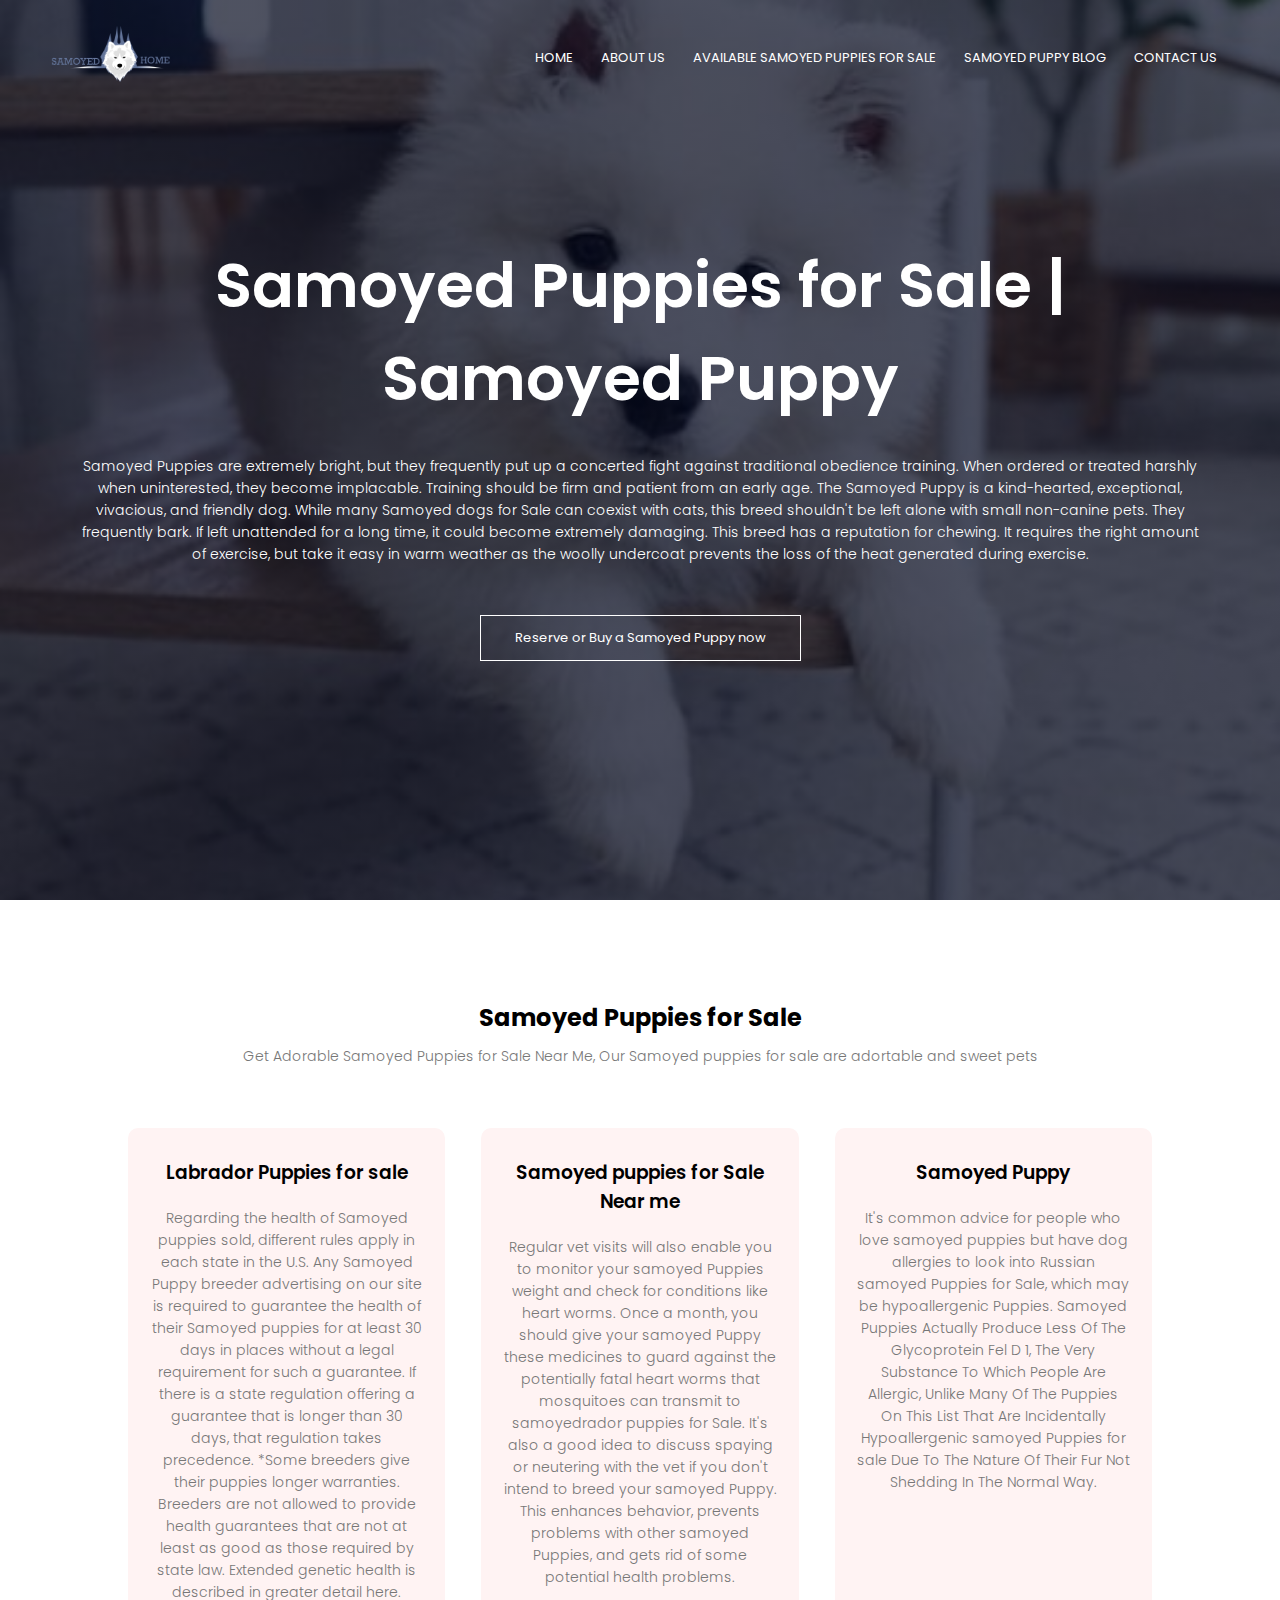
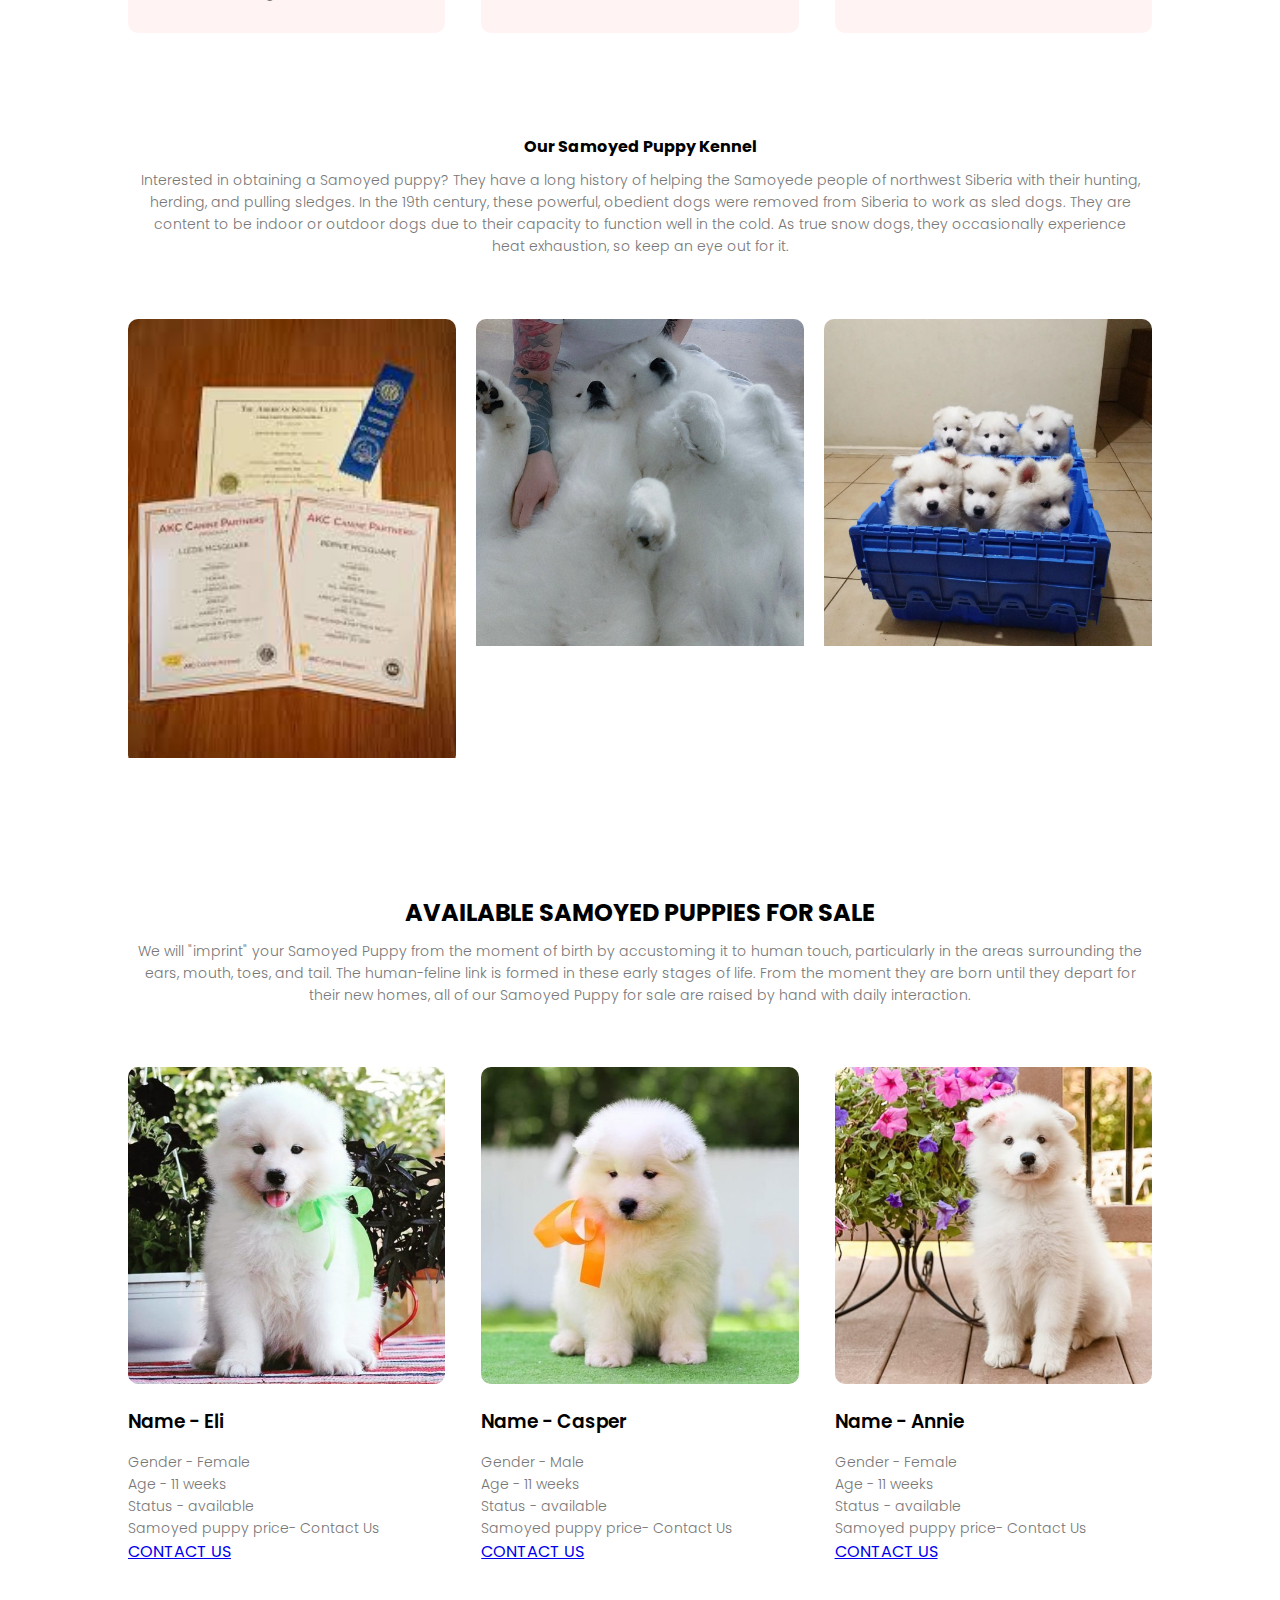
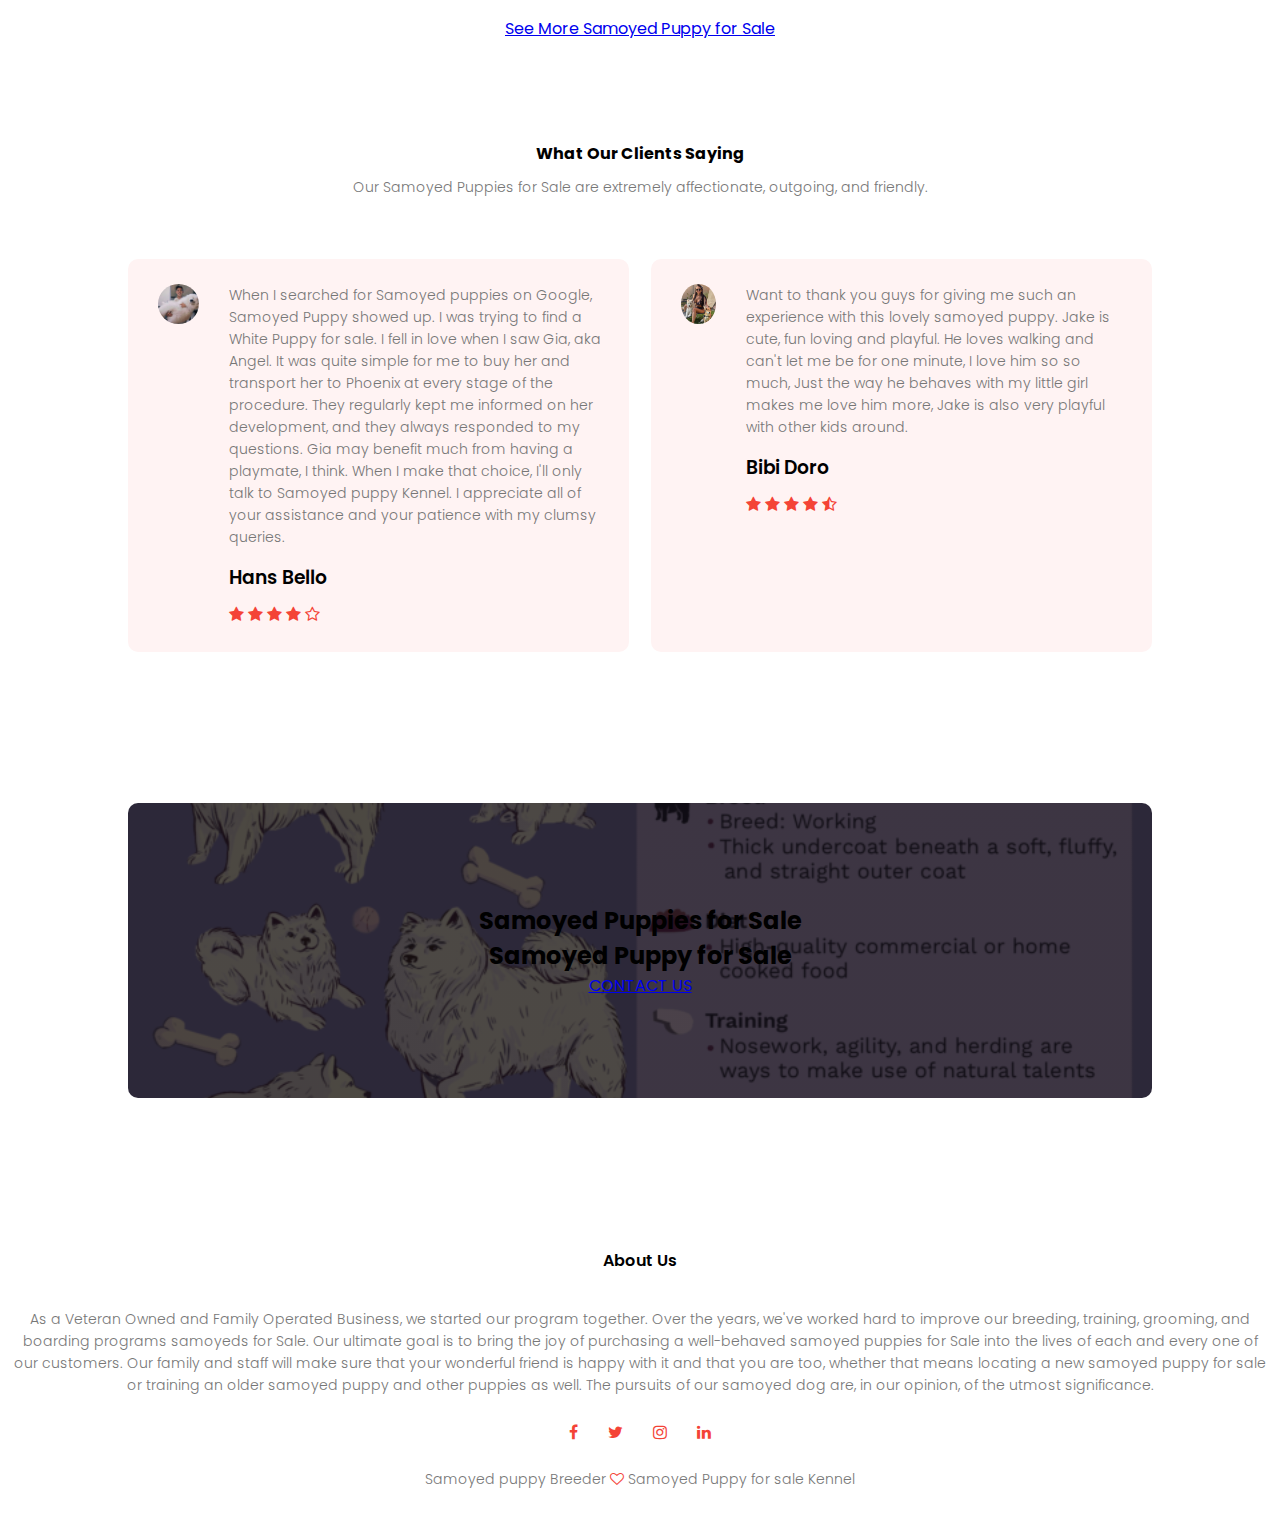
==== index.html @ 71e334ba "Add files via upload" ====
<!DOCTYPE html>
<html lang="en">
<head>
<meta name="viewport" content="width=device-width, initial-scale=1.0">
<title>Samoyed Puppies for Sale - Samoyed Puppy</title>
<link rel="icon" type="image/x-icon" href="/images/samoyed puppy (1).png" alt="Samoyed puppies for sale">
<link rel="stylesheet" href="style.css">

<meta name="description" content="Samoyed Puppies for Sale are incredibly kind, serene, and dignified animals with good Health. Our Samoyed Puppy for Sale has a strong sense of familial duty. ">
<meta name="keyword" content="samoyed for sale,samoyed dog, samoyed dog for sale, samoyed dog price, samoyed dog size, black samoyed dog, samoyed dog dogs, samoyed dog breeders, samoyed dog hypoallergenic dogs,samoyed dogs, samoyed dogs for sale, how much do samoyed dogs cost, are samoyed dogs really hypoallergenic, are samoyed dogs hypoallergenic, how much are samoyed dogs, do samoyed dogs shed, samoyed dogs hypoallergenic,samoyed puppy, samoyed puppy for sale, samoyed puppy price, black samoyed puppy, samoyed puppy breeders, white samoyed puppy, russian samoyed puppy, samoyed puppy for adoption,samoyed puppies, samoyed puppies for sale, samoyed puppies for sale near me, samoyed puppies for sale in pa, samoyed puppies for sale mn, samoyed puppies available, samoyed puppies for adoption, samoyed puppies for sale ohio, samoyed puppies for sale michigan samoyed dog, puppies for sale near me, samoyed forest dog, samoyed dogs, puppy for sale, samoyed dog for sale, dog breeders near me, samoyed puppy, samoyed puppies, dog for sale, samoyed puppies for sale, samoyed dogs for sale, hypoallergenic dogs for sale, samoyed, samoyed dog price, dog breeders, baby puppies for sale, black samoyed dog, samoyed dog dogs, samoyed dog breeders, samoyed dog hypoallergenic dogs, samoyed dog hypoallergenic, samoyed dog adoption, white puppies for sale, black puppies for sale, dog breeder, samoyed dog shedding, hypoallergenic dogs for adoption, puppy for sale near me, samoyed dog rescue, dogtery near me, samoyed dog breeds, puppies for sale in pennsylvania, puppies for sale in pa, samoyed forest dog for sale, purebred dogs for sale, how much do samoyed dogs cost, javanese dog hypoallergenic dogs, samoyed dog personality, white samoyed dog, samoyed dog cost, purebred puppies for sale, orange puppies for sale, samoyed dog near me, russian forest dog, puppies for sale in ga, samoyed forest dogs, orange samoyed dog, syberian dog, samoyed puppy for sale,samoyed puppies for sale, samoyed puppies for sale near me, samoyed puppies for sale in pa, samoyed puppies for sale mn, samoyed puppies for sale ohio, samoyed puppies for sale michigan, samoyed puppies for sale texas, samoyed puppies for sale nj, samoyed puppies for sale california, samoyed puppies for sale craigslist, samoyed puppies for sale florida, cheap samoyed puppies for sale, samoyed puppies for sale ma, samoyed puppies for sale nyc, samoyed puppies for sale va, samoyed puppies for sale in texas, samoyed puppies for sale in nj, samoyed puppies for sale illinois, samoyed puppies for sale oregon, samoyed puppies for sale in ct, samoyed puppies for sale colorado, samoyed puppies for sale ny, samoyed puppies for sale in ny, samoyed puppies for sale bay area, samoyed puppies for sale in california, samoyed puppies for sale in florida, samoyed puppies for sale in ohio, 
, russian samoyed puppies for sale, white samoyed puppies for sale, samoyed puppies for sale chicago, samoyed puppies for sale georgia, available samoyed puppies for sale, samoyed puppies for sale iowa, samoyed puppies for sale in illinois, samoyed puppies for sale los angeles, samoyed puppies for sale long island, samoyed puppies for sale seattle, samoyed puppies for sale massachusetts, adorable samoyed puppies for sale, samoyed puppies for sale ontario, silver samoyed puppies for sale, colorpoint samoyed puppies for sale, teacup samoyed puppies for sale, grey samoyed puppies for sale, seal lynx point samoyed puppies for sale, samoyed puppies for sale in colorado, samoyed puppies for sale in charlotte nc, samoyed puppies for sale in oklahoma, blue lynx point samoyed puppies for sale, samoyed puppies for sale uk,samoyed dog for sale, samoyed puppy for sale, samoyed puppies for sale near me, samoyed dog for sale near me, samoyed dogs for sale near me, samoyed dog for sale ohio, samoyed dog for sale michigan, samoyed dog breeders virginia, samoyed dog for sale florida, samoyed dog breeders wisconsin, samoyed dog breeders georgia, samoyed dog for sale craigslist, samoyed puppies for sale in california, samoyed dog for sale california, russian samoyed dog for sale, russian samoyed puppies for sale, samoyed dog price range, samoyed hypoallergenic dogs for sale, russian samoyed dogs for sale, samoyed dog for sale ny, samoyed dog for sale maryland, samoyed dog for sale uk, samoyed dog for sale colorado, samoyed puppy sale, samoyed dog sale, samoyed dog for sale in pa, samoyed dog for sale wisconsin, samoyed dog for sale tampa, samoyed dog for sale utah, samoyed dog for sale seattle, samoyed dog for sale oregon, samoyed dog for sale mn, samoyed dogs for sale buffalo ny, samoyed dogs and puppies for sale, samoyed dog for sale australia, samoyed dog for sale az, samoyed dog for sale san diego, samoyed dog for sale ky, samoyed dog for sale nc, samoyed dog for sale indiana, samoyed dog breeders hawaii, samoyed dog for sale bay area, samoyed dog for sale in texas, samoyed dog for sale pittsburgh, samoyed dog for sale new york, samoyed dog for sale bc, samoyed dogs for sale nj, samoyed dog breeders rochester ny, samoyed dog for sale tn, samoyed dog for sale massachusetts,hypoallergenic dogs for sale, hypoallergenic dogs for sale near me, samoyed dog hypoallergenic dogs for sale, hypoallergenic dogs for sale in ohio, samoyed hypoallergenic dogs for sale, hypoallergenic dogs for sale mn, samoyed husky hypoallergenic dogs for sale in nc, hypoallergenic dogs for sale dallas, hypoallergenic dogs for sale michigan, hypoallergenic dogs for sale bangor mine, siamese dog hypoallergenic dogs for sale, hypoallergenic dogs for sale wichita ks, hypoallergenic dogs for sale ri, bengal dog hypoallergenic dogs for sale kenosha wi, russian blue hypoallergenic dogs for sale nyc, cheap hypoallergenic dogs for sale, hypoallergenic dogs for sale huntsville alabama, hypoallergenic dogs for sale near 33446, samoyed dog hypoallergenic dogs for sale near me, hypoallergenic dogs for sale in pa, hypoallergenic dogs for sale indiana, hypoallergenic dogs for sale online, hypoallergenic dogs for sale 19301, cheap hypoallergenic dogs for sale ann arbor mi, hypoallergenic dogs for sale in az, hypoallergenic dogs for sale austin, samoyed dog hypoallergenic dogs for sale illinois, hypoallergenic dogs for sale nj, hypoallergenic dogs for sale for 500 dollars in massachusetts, hypoallergenic dogs for sale new york, hypoallergenic dogs for sale ohio, hypoallergenic dogs for sale massachusetts, hypoallergenic dogs for sale illinois, are british shorthair hypoallergenic dogs for sale,
, hypoallergenic dogs for sale long island, hypoallergenic dogs for sale springfield mo, hypoallergenic dogs for sale in washington dc, hypoallergenic dogs for sale in mn, allerca hypoallergenic dogs for sale, hypoallergenic dogs for sale near needham massachusetts, hypoallergenic dogs for sale in my area, hypoallergenic dogs for sale in alabama, hypoallergenic dogs for sale pittsburgh, hypoallergenic dogs for sale washington, hypoallergenic dogs for sale north dakota, list hypoallergenic dogs for sale,hypoallergenic puppies for sale, hypoallergenic puppies for sale near me, russian blue hypoallergenic puppies for sale, samoyed hypoallergenic puppies for sale, hypoallergenic puppies for sale in brooklyn, hypoallergenic puppies for sale ny, hypoallergenic puppies for sale miami, hypoallergenic puppies for sale orange county, hypoallergenic puppies for sale in miami, hypoallergenic puppies for sale beverly hills, mi, find hypoallergenic puppies for sale, geneseo ny hypoallergenic puppies for sale, hypoallergenic puppies for sale michigan, hypoallergenic puppies for sale in california, hypoallergenic puppies for sale mountain view, hypoallergenic puppies for sale arizona, hypoallergenic puppies for sale nj, hypoallergenic puppies for sale colorado, hypoallergenic puppies for sale monterey, hypoallergenic puppies for sale uk, hypoallergenic puppies for sale in nyc, hypoallergenic puppies for sale mn, hypoallergenic puppies for sale in texas, hypoallergenic puppies for sale utah, hypoallergenic puppies for sale seattle, hypoallergenic puppies for sale nashville tn, hypoallergenic puppies for sale in san antonio texas, samoyed dog hypoallergenic puppies for sale,hypoallergenic dogs, samoyed dog, puppies for sale, dog adoption, puppies for adoption, dogs for adoption, free puppies near me, adopt a dog, aspca near me, puppies near me, free puppies, dogs for sale, dog adoption near me, dogs for adoption near me, puppies for sale near me, domestic shorthair, puppies for adoption near me, dog rescue near me, dog rescue, you are the best, dog shelter, domestic short-haired dog, dog shelters near me, russian blue puppies, javanese dog, european shorthair, samoyed forest dog, adopt a dog near me, dog rescues near me, samoyed dogs, dog shelter near me, puppy adoption, dogs that dont shed, dog adoption team, domestic shorthair dog, siamese puppies for sale, hypoallergenic dog, fluffy dogs, dogs for sale near me, produce near me, adopt a puppy, russian blue puppies for sale, hypoallergenic dog breeds, puppy for sale, tabby puppies, dog adoption nyc, aspca adoption, russian dog, russian blue dog for sale, dogs near me,samoyed dog, samoyed dog for sale, samoyed dog price, samoyed dog size, black samoyed dog, samoyed dog dogs, samoyed dog breeders, samoyed dog hypoallergenic dogs, samoyed dog hypoallergenic, samoyed dog adoption, samoyed dog shedding, samoyed dog rescue, samoyed dog breeds, samoyed dog personality, white samoyed dog, samoyed dog cost, samoyed dog near me, orange samoyed dog, samoyed dog for adoption, samoyed dog patronus, samoyed dog breed, russian samoyed dog, samoyed dog black, samoyed dog colors, samoyed dog breeder, samoyed dog lifespan, samoyed dog reddit, samoyed dog for sale near me, samoyed dog allergy, how much does a samoyed dog cost, samoyed dog orange, samoyed dog breeders near me, samoyed dog don't, samoyed dog shedding dogs, samoyed dog domestic dogs, samoyed dog allergies, hypoallergenic samoyed dog, calico samoyed dog, adopt samoyed dog, samoyed dog michigan, samoyed dog puppy, grey samoyed dog, samoyed dog patronus meaning, samoyed dog vs maine coon, buy samoyed dog, are samoyed dog males or females more friendly, samoyed dog seattle, samoyed dog breeders pa, samoyed dog temperament, samoyed dog colorado,samoyed puppies, samoyed puppies for sale, samoyed puppies for sale near me, samoyed puppies for sale in pa, samoyed puppies for sale mn, samoyed puppies available, samoyed puppies for adoption, samoyed puppies for sale ohio, samoyed puppies for sale michigan, samoyed puppies for sale texas, samoyed puppies for sale nj, samoyed puppies for sale california, samoyed puppies for sale craigslist, samoyed puppies for free, samoyed puppies for sale florida, samoyed puppies price, cheap samoyed puppies for sale, samoyed puppies for sale ma, samoyed puppies for sale nyc, samoyed puppies for sale va, samoyed puppies mn, samoyed puppies seattle, samoyed puppies for sale in texas, samoyed puppies for sale in nj, samoyed puppies for sale illinois, samoyed puppies colorado, samoyed puppies for sale oregon, samoyed puppies florida, samoyed puppies new york, samoyed puppies california, samoyed puppies for sale in ct, 
samoyed puppies for sale colorado, samoyed puppies for sale ny, samoyed puppies texas, samoyed puppies michigan, available samoyed puppies, samoyed puppies near me, samoyed puppies for sale in ny, samoyed puppies illinois, samoyed puppies wisconsin, samoyed puppies for sale bay area, samoyed puppies for sale in california, samoyed puppies for sale in florida, samoyed puppies available now, samoyed puppies for sale in ohio, how much do samoyed puppies cost, russian samoyed puppies for sale, white samoyed puppies for sale, samoyed puppies adoption, how much are samoyed puppies samoyed dog, samoyed dog for sale, samoyed dog price, samoyed dog size, black samoyed dog, samoyed dog dogs, samoyed dog breeders, samoyed dog hypoallergenic dogs,samoyed dogs, samoyed dogs for sale, how much do samoyed dogs cost, are samoyed dogs really hypoallergenic, are samoyed dogs hypoallergenic, how much are samoyed dogs, do samoyed dogs shed, samoyed dogs hypoallergenic,samoyed puppy, samoyed puppy for sale, samoyed puppy price, black samoyed puppy, samoyed puppy breeders, white samoyed puppy, russian samoyed puppy, samoyed puppy for adoption,samoyed puppies, samoyed puppies for sale, samoyed puppies for sale near me, samoyed puppies for sale in pa, samoyed puppies for sale mn, samoyed puppies available, samoyed puppies for adoption, samoyed puppies for sale ohio, samoyed puppies for sale michigan samoyed dog, samoyed dog for sale, samoyed dog price, samoyed dog size, black samoyed dog, samoyed dog dogs, samoyed dog breeders, samoyed dog hypoallergenic dogs,samoyed dogs, samoyed dogs for sale, how much do samoyed dogs cost, are samoyed dogs really hypoallergenic, are samoyed dogs hypoallergenic, how much are samoyed dogs, do samoyed dogs shed, samoyed dogs hypoallergenic,samoyed puppy, samoyed puppy for sale, samoyed puppy price, black samoyed puppy, samoyed puppy breeders, white samoyed puppy, russian samoyed puppy, samoyed puppy for adoption,samoyed puppies, samoyed puppies for sale, samoyed puppies for sale near me, samoyed puppies for sale in pa, samoyed puppies for sale mn, samoyed puppies available, samoyed puppies for adoption, samoyed puppies for sale ohio, samoyed puppies for sale michigan, samoyed puppies, samoyed puppies for sale, samoyed puppies for sale near me, samoyed puppies for sale in pa, samoyed puppies for sale mn, samoyed puppies available, samoyed puppies for adoption, samoyed puppies for sale ohio, samoyed puppies for sale michigan, samoyed puppies for sale texas, samoyed puppies for sale nj, samoyed puppies for sale california, samoyed puppies for sale craigslist, samoyed puppies for free, samoyed puppies for sale florida, samoyed puppies price, cheap samoyed puppies for sale, samoyed puppies for sale ma, samoyed puppies for sale nyc, samoyed puppies for sale va, samoyed puppies mn, samoyed puppies seattle, samoyed puppies for sale in texas, samoyed puppies for sale in nj, samoyed puppies for sale illinois, samoyed puppies colorado, samoyed puppies for sale oregon, samoyed puppies florida, samoyed puppies new york, samoyed puppies california, samoyed puppies for sale in ct, samoyed puppies for sale colorado, samoyed puppies for sale ny, samoyed puppies texas, samoyed puppies michigan, available samoyed puppies, samoyed puppies near me, samoyed puppies for sale in ny, samoyed puppies illinois, samoyed puppies wisconsin, samoyed puppies for sale bay area, samoyed puppies for sale in california, samoyed puppies for sale in florida, samoyed puppies available now, samoyed puppies for sale in ohio, how much do samoyed puppies cost, russian samoyed puppies for sale, white samoyed puppies for sale, samoyed puppies adoption, how much are samoyed puppies,samoyed puppies for sale chicago, russian samoyed puppies, samoyed puppies virginia, samoyed puppies for sale georgia, samoyed puppies georgia, available samoyed puppies for sale, buy samoyed puppies, samoyed puppies for sale iowa, samoyed puppies for sale in illinois, color point samoyed puppies, samoyed puppies for sale los angeles, samoyed puppies for sale long island, white samoyed puppies, samoyed puppies ohio, samoyed puppies massachusetts, samoyed puppies for sale seattle, pictures of samoyed puppies, samoyed puppies chicago, samoyed puppies maryland, low allergy dogs samoyed puppies, adopt samoyed puppies, neva masquerade samoyed puppies, samoyed puppies for sale massachusetts, lynx point samoyed puppies, red samoyed puppies, samoyed puppies vermont, adorable samoyed puppies for sale, samoyed puppies for sale ontario, calico samoyed puppies, silver samoyed puppies for sale, colorpoint samoyed puppies for sale, teacup samoyed puppies for sale, cute samoyed puppies, grey samoyed puppies for sale, best dog food for samoyed puppies, seal lynx point samoyed puppies for sale, samoyed puppies san diego, price of samoyed puppies, samoyed puppies for sale in colorado, orange samoyed puppies, samoyed puppies for sale in charlotte nc, samoyed puppies for sale in oklahoma, blue lynx point samoyed puppies for sale, samoyed puppies for sale uk, samoyed puppies alabama, samoyed puppies for sale in iowa, orange samoyed puppies for sale, average cost of samoyed puppies, samoyed puppies for sale houston, samoyed puppies sale,samoyed puppies for sale wisconsin, samoyed puppies for sale in michigan, where to buy samoyed puppies, cheap samoyed puppies, purebred samoyed puppies for sale, samoyed puppies for sale dc, skylar lee samoyed puppies, samoyed puppies site:pets4homes.co.uk, samoyed puppies for sale in cresson pa, samoyed puppies san antonio, samoyed puppies for sale sacramento ca, samoyed puppies for sale in ga, samoyed puppies playing, samoyed puppies sale craigslist, samoyed puppies moutain view, how to import samoyed puppies from russia, where near columbia mo can you find samoyed puppies for free, samoyed puppies for sale pensacola, lynx point samoyed puppies for sale, 
samoyed puppies aiken sc, samoyed puppies, texas, russian samoyed puppies for sale ny, available samoyed puppies in new england, samoyed puppies for sale cheap nh, samoyed puppies for sale louisiana cheap, samoyed puppies in spring hill fl, eliot maine samoyed puppies, samoyed puppies new england, samoyed puppies indiana, samoyed puppies louisiana, least expensive place to buy samoyed puppies, samoyed puppies nh ma, best place to get samoyed puppies, hyperallergenic samoyed puppies, samoyed puppies apex nc, angel samoyed puppies, blue smoke samoyed puppies change colors, samoyed puppies nz, mile high samoyed puppies, where to find russian samoyed puppies by christmas, samoyed puppies for sale memphis, gray samoyed puppies, calico samoyed puppies for sale central texas, samoyed puppies for sale arizona, samoyed puppies dallas, devine samoyed puppies for sale, samoyed puppies for sale east coast, do samoyed puppies jump, cheap samoyed puppies for sale in florida, samoyed puppies denver,tennessee samoyed puppies, samoyed puppies for sale in de, pics of cute samoyed puppies, available samoyed puppies california, tuxedo samoyed puppies, samoyed puppies brindle, samoyed puppies for sale maryland, samoyed puppies myrtle beach sc, red samoyed puppies nby, import samoyed puppies from ukraine, devine samoyed puppies, samoyed puppies for sale philadelphia, samoyed puppies avalible massachucetts, samoyed puppies 12866, new england samoyed puppies for sale, tabby samoyed puppies, seal point samoyed puppies colorado for sale, samoyed puppies\, samoyed puppies for sale il, samoyed puppies for sale oklahoma, samoyed puppies breeder, are samoyed puppies friendly, samoyed puppies for sale daytona florida, samoyed puppies tygh valley oregon, samoyed puppies breeders nc, samoyed puppies near va, samoyed puppies long island, samoyed puppies for sale in san antonio texas, samoyed puppies play hide and seek with dad, samoyed puppies for sale alabama, samoyed puppies white, samoyed puppies craiglist, black samoyed puppies, samoyed puppies in massachusetts, female gold carrier and male marble carrier what kind of samoyed puppies, lori mccormick samoyed puppies, pure samoyed puppies, samoyed puppies for sale arkansas, newborn samoyed puppies, samoyed puppies conway sc, samoyed puppies for sale houston tx, silver tabby samoyed puppies for sale, samoyed puppies for sale dallas, samoyed puppies utah, samoyed puppies size, samoyed puppies neargreenville michigan, samoyed puppies hobbly, samoyed puppies for sale in phoenix las vegas, craigslist samoyed puppies, samoyed puppies 800,samoyed puppies north texas, samoyed puppies iowa, white samoyed puppies sc, samoyed puppies and neuter, samoyed puppies for sale dallas tx, samoyed puppies for sale washington dc, samoyed puppies for sale apex nc, samoyed puppies for sale in phoenix az, ny samoyed puppies, samoyed puppies naperville illinois, hypoallergenic dogs samoyed puppies, dogs samoyed puppies snow, samoyed puppies for sale louisiana, anja samoyed puppies, +black samoyed puppies, samoyed puppies for sale in southeast ga, samoyed puppies for sale minnesota, samoyed puppies san jose, available samoyed puppies for sale georgia, samoyed puppies indianapolis, samoyed puppies fir sale, samoyed puppies greenville sc, hypoallergenic samoyed puppies, samoyed puppies for sale in north carolina, samoyed puppies adopt nyc, how much are brown samoyed puppies, sf bay area samoyed puppies, samoyed puppies from russia, samoyed puppies sacramento, colorpoint samoyed puppies, samoyed puppies in polk county, spotted samoyed puppies, samoyed puppies breeders, new york samoyed puppies, samoyed puppies for sale near cherry hill nj, samoyed puppies new hampshire, samoyed puppies austin tx, samoyed puppies for adoption northwest ohio southeast michigan, samoyed puppies for sale ky, samoyed puppies in ma, samoyed puppies that are cute, samoyed puppies portland oregon, samoyed puppies at 5 months, rescue samoyed puppies, samoyed puppies south carolina, samoyed puppies for sale in grand rapids, samoyed puppies for sale pittsburgh pa, samoyed puppies for sale near nazareth, pa, willow springs samoyed puppies, divine samoyed puppies manitoba,samoyed puppies in tampa by area, samoyed puppies pittsburgh, pure bread samoyed puppies, samoyed puppies for sale asheville nc, samoyed puppies merrick food shelf, samoyed puppies for adoption in illinois, samoyed puppies near montrose, arctic samoyed puppies, find samoyed puppies in colorado, samoyed puppies in denver, samoyed puppies st louis, samoyed puppies for sale canada, samoyed puppies for sale northern california, samoyed puppies for sale atlanta, samoyed puppies for salein ny, toys that samoyed puppies like, purebred samoyed puppies, samoyed puppies for sale buffalo ny, samoyed puppies for sale cheap, russian samoyed puppies for sale in nc or va, linda flanigan samoyed puppies, samoyed puppies for sale indiana, samoyed puppies in san antonio texas, samoyed puppies snow, samoyed puppies new york state, samoyed puppies sale in pa, samoyed puppies for sale bc, samoyed puppies for sale in mn, samoyed puppies for sale no pedigree, samoyed puppies wiki, samoyed puppies for sale tampa florida, samoyed puppies for adoption nj, where can i find samoyed puppies, brown and tan samoyed puppies, samoyed puppies for sale new england, michigan samoyed puppies, samoyed puppies for sale boston, farmersville tx samoyed puppies cost, samoyed puppies 23701, samoyed puppies for sale ok, samoyed puppies 4u, samoyed puppies for sale az, samoyed puppies north carolina, samoyed puppies for sale utah, samoyed puppies for sale rochester ny, samoyed puppies for sale in alabama, samoyed puppies los angeles, too cute oops samoyed puppies, samoyed puppies for sale waterford mi, samoyed puppies oregon,
samoyed dog for sale, samoyed dog for sale near me, samoyed dog for sale ohio, samoyed dog for sale michigan, samoyed dog for sale florida, samoyed dog for sale craigslist, samoyed dog for sale california, russian samoyed dog for sale, white samoyed dog for sale, black samoyed dog for sale, samoyed dog for sale ny, samoyed dog for sale maryland, samoyed dog for sale uk, samoyed dog for sale in the philippines, samoyed dog for sale colorado, grey samoyed dog for sale, samoyed dog for sale in pa, silver samoyed dog for sale, samoyed dog for sale wisconsin, onyx samoyed dog for sale, samoyed dog for sale in grand rapids michigan, samoyed dog for sale illinois, samoyed dog for sale in missouri, samoyed dog for sale tampa, samoyed dog for sale utah, samoyed dog for sale seattle, adult female samoyed dog for sale, samoyed dog for sale oregon, samoyed dog for sale in uk, samoyed dog for sale in new york city, samoyed dog for sale lincoln, samoyed dog for sale minnesota, samoyed dog for sale united states, hypoallergenic samoyed dog for sale, samoyed dog for sale mn, samoyed dog for sale springfield mo, samoyed dog for sale australia, samoyed dog for sale washington dc, samoyed dog for sale az, samoyed dog for sale or adoption, cream and white samoyed dog for sale, samoyed dog for sale in wisconsin, samoyed dog for sale san diego, creampoint samoyed dog for sale, samoyed dog for sale ky, samoyed dog for sale nc, samoyed dog for sale indiana, samoyed dog for sale in louisiana, samoyed dog for sale bay area, neva masquerade samoyed dog for sale,samoyed dog for sale creampoint and white, samoyed dog for sale seattle wa, samoyed dog for sale san jose, samoyed dog for sale in texas, orange samoyed dog for sale california, samoyed dog for sale pittsburgh, samoyed dog for sale st petersburg, samoyed dog for sale new york, samoyed dog for sale bc, teacup samoyed dog for sale, samoyed dog for sale tx, samoyed dog for sale ill, samoyed dog for sale craigslist riverside, samoyed dog for sale in beaverton oregon, samoyed dog for sale richmond va, samoyed dog for sale iowa, samoyed dog for sale in amarillo, cream point samoyed dog for sale, samoyed dog for sale nebraska, long haired cream and white samoyed dog for sale, samoyed dog for sale tn, samoyed dog for sale massachusetts, samoyed dog for sale dallas tx, samoyed dog for sale missouri, samoyed dog for sale san antonio, samoyed dog for sale boston, samoyed dog for sale dallas, samoyed dog for sale mississippi, silver and white samoyed dog for sale, samoyed dog for sale nj, samoyed dog for sale in dallas, samoyed dog for sale in colorado, samoyed dog for sale nyc, samoyed dog for sale georgia, samoyed dog for sale oklahoma, samoyed dog for sale portland oregon, samoyed dog for sale albany ny, samoyed dog for sale new jersey, samoyed dog for sale ct, samoyed dog for sale arkansas, samoyed dog for sale japan, tortoiseshell samoyed dog for sale, baby samoyed dog for sale, russian blue samoyed dog for sale, samoyed dog for sale virginia, samoyed dog for sale pa, calico samoyed dog for sale, samoyed dog for sale in florida, purebred samoyed dog for sale, samoyed dog for sale canada,samoyed dog for sale hot springs ar, samoyed dog for sale las vegas, orange samoyed dog for sale, samoyed dog for sale dc, samoyed dog for sale price, samoyed dog for sale breeders long island, samoyed dog for sale huntington wv, samoyed dog for sale in massachusetts, washington dc samoyed dog for sale, samoyed dog for sale buffalo ny, samoyed dog for sale texas, samoyed dog for sale arizona, samoyed dog for sale in rhode island, samoyed dog for sale houston, samoyed dog for sale chicago, the samoyed dog for sale, white samoyed dog for sale uk, samoyed dog for sale new zealand, black and white samoyed dog for sale, samoyed dog for sale johannesburg, samoyed dog for sale los angeles, samoyed dog for sale queensland,samoyed dogs for sale, samoyed dogs for sale near me, samoyed dogs for sale in ohio, samoyed dogs for sale in pa, samoyed dogs for sale texas, samoyed dogs for sale in michigan, samoyed dogs for sale in florida, samoyed dogs for sale wisconsin, samoyed dogs for sale florida, samoyed dogs for sale mn, retired samoyed dogs for sale, hypoallergenic samoyed dogs for sale, russian samoyed dogs for sale, samoyed dogs for sale illinois, samoyed dogs for sale houston, tx, samoyed dogs for sale in virginia, samoyed dogs for sale in massachusetts, white samoyed dogs for sale, samoyed dogs for sale in kentucky, samoyed dogs for sale price, cheap samoyed dogs for sale, adult samoyed dogs for sale, samoyed dogs for sale in nys, samoyed dogs for sale in washington, samoyed dogs for sale northern california, samoyed dogs for sale in usa, samoyed dogs for sale oregon, samoyed dogs for sale in ct, samoyed dogs for sale in maryland, samoyed dogs for sale in iowa, samoyed dogs for sale seattle, samoyed dogs for sale nh, samoyed dogs for sale in northeast usa, samoyed dogs for sale indiana, samoyed dogs for sale maryland, samoyed dogs for sale arkansas, samoyed dogs for sale austin texas, samoyed dogs for sale in san diego, samoyed dogs for sale spring hill fl, samoyed dogs for sale genesee county mi, samoyed dogs for sale in clackamas cty, samoyed dogs for sale in ga, samoyed dogs for sale australia, samoyed dogs for sale north east, samoyed dogs for sale inpa, samoyed dogs for sale washington state, samoyed dogs for sale in syracuse ny, samoyed dogs for sale nc, samoyed dogs for sale buffalo ny, samoyed dogs for sale new york,samoyed dogs for sale cheap, samoyed dogs for sale in texas, 
samoyed dogs for sale in russia, samoyed dogs for sale colorado, samoyed dogs for sale new mexico, samoyed dogs for sale or adoption in us, samoyed dogs for sale vancouver wa, samoyed dogs for sale ohio, samoyed dogs for sale in ny, samoyed dogs for sale near 60505, samoyed dogs for sale arizona, samoyed dogs for sale sacramento, samoyed dogs for sale bay area, samoyed dogs for sale connecticut, samoyed dogs for sale miami, samoyed dogs for sale in az, the samoyed dogs for sale, samoyed dogs for sale in near me, silver samoyed dogs for sale, samoyed dogs for sale long island, samoyed dogs for sale 2016, danaosborn samoyed dogs for sale, samoyed dogs for sale in houston, samoyed dogs for sale colorado cheap, samoyed dogs for sale southern california, samoyed dogs for sale in clackamas county, samoyed dogs for sale in washington state, samoyed dogs for sale near pittsburgh pa, samoyed dogs for sale in seattle, samoyed dogs for sale windham maine, samoyed dogs for sale nyc, samoyed dogs for sale dfw, samoyed dogs for sale michigan, dana osborn samoyed dogs for sale, samoyed dogs for sale new haven ct, samoyed dogs for sale in ma and nh, samoyed dogs for sale older, samoyed dogs for sale in nh, samoyed dogs for sale nj, mile high samoyed dogs for sale, samoyed dogs for sale sanra barbara, samoyed dogs for sale coloraod, samoyed dogs for sale massachusetts, samoyed dogs for sale in utah, registered samoyed dogs for sale in citrus co fl, samoyed dogs for sale victoria tx, samoyed dogs for sale in wisconsin, samoyed dogs for sale ky, adult samoyed dogs for sale dfw, samoyed dogs for sale in california,samoyed dogs for sale in charlotte nc, samoyed dogs for sale woodstock il, samoyed dogs for sale grand rapids mi, samoyed dogs for sale in atlanta, samoyed dogs for sale in dallas texas, hypoallergenic samoyed dogs for sale ga, adult samoyed dogs for sale florida, samoyed dogs for sale dallas, colorpoint samoyed dogs for sale, samoyed dogs for sale in ky, purebred samoyed dogs for sale, =samoyed dogs for sale, samoyed dogs for sale nyc craigslist, samoyed dogs for sale in new england, cream and white samoyed dogs for sale, samoyed dogs for sale virginia, samoyed dogs for sale pet finder, samoyed dogs for sale ebay, samoyed dogs for sale in south carolina, samoyed dogs for sale in georgia, how much are samoyed dogs for sale, russian samoyed dogs for sale in colorado, samoyed dogs for sale santa barbara, samoyed dogs for sale los angeles, samoyed dogs for sale east coast, samoyed dogs for sale winston salem, samoyed dogs for sale utah, samoyed dogs for sale in delaware, samoyed dogs for sale missouri, samoyed dogs for sale dallas texas, samoyed dogs for sale chicago, samoyed dogs for sale washington, samoyed dogs for sale portland oregon, samoyed dogs for sale cincinnati, samoyed dogs for sale in maine, samoyed dogs for sale near em, samoyed dogs for sale new jersey, samoyed dogs for sale in san diego, ca, samoyed dogs for sale under 600, samoyed dogs for sale pa, samoyed dogs for sale in arizona, samoyed dogs for sale ca, samoyed dogs for sale georgia, samoyed dogs for sale ga, samoyed dogs for sale sc, samoyed dogs for sale in mississippi, samoyed dogs for sale in northern california, samoyed dogs for sale in ma, calico samoyed dogs for sale samoyed dog, samoyed dog for sale, samoyed dog price, samoyed dog size, black samoyed dog, samoyed dog dogs, samoyed dog breeders, samoyed dog hypoallergenic dogs,samoyed dogs, samoyed dogs for sale, how much do samoyed dogs cost, are samoyed dogs really hypoallergenic, are samoyed dogs hypoallergenic, how much are samoyed dogs, do samoyed dogs shed, samoyed dogs hypoallergenic,samoyed puppy, samoyed puppy for sale, samoyed puppy price, black samoyed puppy, samoyed puppy breeders, white samoyed puppy, russian samoyed puppy, samoyed puppy for adoption,samoyed puppies, samoyed puppies for sale, samoyed puppies for sale near me, samoyed puppies for sale in pa, samoyed puppies for sale mn, samoyed puppies available, samoyed puppies for adoption, samoyed puppies for sale ohio, samoyed puppies for sale michigan samoyed puppies, samoyed puppies for sale, samoyed puppies for sale near me, samoyed puppies for sale in pa, samoyed puppies for sale mn, samoyed puppies available, samoyed puppies for adoption, samoyed puppies for sale ohio, samoyed puppies for sale michigan, samoyed puppies for sale texas, samoyed puppies for sale nj, samoyed puppies for sale california, samoyed puppies for sale craigslist, samoyed puppies for free, samoyed puppies for sale florida, samoyed puppies price, cheap samoyed puppies for sale, samoyed puppies for sale ma, samoyed puppies for sale nyc, samoyed puppies for sale va, samoyed puppies mn, samoyed puppies seattle, samoyed puppies for sale in texas, samoyed puppies for sale in nj, samoyed puppies for sale illinois, samoyed puppies colorado, samoyed puppies for sale oregon, samoyed puppies florida, samoyed puppies new york, samoyed puppies california, samoyed puppies for sale in ct, samoyed puppies for sale colorado, samoyed puppies for sale ny, samoyed puppies texas, samoyed puppies michigan, available samoyed puppies, samoyed puppies near me, samoyed puppies for sale in ny, samoyed puppies illinois, samoyed puppies wisconsin, samoyed puppies for sale bay area, samoyed puppies for sale in california, samoyed puppies for sale in florida, samoyed puppies available now, samoyed puppies for sale in ohio, how much do samoyed puppies cost, russian samoyed puppies for sale, white samoyed puppies for sale, samoyed puppies adoption, how much are samoyed puppies,samoyed puppies for sale chicago, russian samoyed puppies, samoyed puppies virginia, samoyed puppies for sale georgia, samoyed puppies georgia, available samoyed puppies for sale, buy samoyed puppies, samoyed puppies for sale iowa, samoyed puppies for sale in illinois, color point samoyed puppies, samoyed puppies for sale los angeles, samoyed puppies for sale long island, white samoyed puppies, samoyed puppies ohio, samoyed puppies massachusetts, samoyed puppies for sale seattle, pictures of samoyed puppies, samoyed puppies chicago, samoyed puppies maryland, low allergy dogs samoyed puppies, adopt samoyed puppies, neva masquerade samoyed puppies, samoyed puppies for sale massachusetts, lynx point samoyed puppies, red samoyed puppies, samoyed puppies vermont, adorable samoyed puppies for sale, samoyed puppies for sale ontario, calico samoyed puppies, silver samoyed puppies for sale, colorpoint samoyed puppies for sale, teacup samoyed puppies for sale, cute samoyed puppies, grey samoyed puppies for sale, best dog food for samoyed puppies, seal lynx point samoyed puppies for sale, samoyed puppies san diego, price of samoyed puppies, samoyed puppies for sale in colorado, orange samoyed puppies, samoyed puppies for sale in charlotte nc, samoyed puppies for sale in oklahoma, blue lynx point samoyed puppies for sale, samoyed puppies for sale uk, samoyed puppies alabama, samoyed puppies for sale in iowa, orange samoyed puppies for sale, average cost of samoyed puppies, samoyed puppies for sale houston, samoyed puppies sale,samoyed puppies for sale wisconsin, samoyed puppies for sale in michigan, where to buy samoyed puppies, cheap samoyed puppies, purebred samoyed puppies for sale, samoyed puppies for sale dc, skylar lee samoyed puppies, samoyed puppies site:pets4homes.co.uk, samoyed puppies for sale in cresson pa, samoyed puppies san antonio, samoyed puppies for sale sacramento ca, samoyed puppies for sale in ga, samoyed puppies playing, samoyed puppies sale craigslist, samoyed puppies moutain view, how to import samoyed puppies from russia, where near columbia mo can you find samoyed puppies for free, samoyed puppies for sale pensacola, lynx point samoyed puppies for sale, samoyed puppies aiken sc, samoyed puppies, texas, russian samoyed puppies for sale ny, available samoyed puppies in new england, samoyed puppies for sale cheap nh, samoyed puppies for sale louisiana cheap, samoyed puppies in spring hill fl, eliot maine samoyed puppies, samoyed puppies new england, samoyed puppies indiana, samoyed puppies louisiana, least expensive place to buy samoyed puppies, samoyed puppies nh ma, best place to get samoyed puppies, hyperallergenic samoyed puppies, samoyed puppies apex nc, angel samoyed puppies, blue smoke samoyed puppies change colors, samoyed puppies nz, mile high samoyed puppies, where to find russian samoyed puppies by christmas, samoyed puppies for sale memphis, gray samoyed puppies, calico samoyed puppies for sale central texas, samoyed puppies for sale arizona, samoyed puppies dallas, devine samoyed puppies for sale, samoyed puppies for sale east coast, do samoyed puppies jump, cheap samoyed puppies for sale in florida, samoyed puppies denver,tennessee samoyed puppies, samoyed puppies for sale in de, pics of cute samoyed puppies, available samoyed puppies california, tuxedo samoyed puppies, samoyed puppies brindle, samoyed puppies for sale maryland, samoyed puppies myrtle beach sc, red samoyed puppies nby, import samoyed puppies from ukraine, devine samoyed puppies, samoyed puppies for sale philadelphia, samoyed puppies avalible massachucetts, samoyed puppies 12866, new england samoyed puppies for sale, tabby samoyed puppies, seal point samoyed puppies colorado for sale, samoyed puppies\, samoyed puppies for sale il, samoyed puppies for sale oklahoma, samoyed puppies breeder, are samoyed puppies friendly, samoyed puppies for sale daytona florida, samoyed puppies tygh valley oregon, samoyed puppies breeders nc, samoyed puppies near va, samoyed puppies long island, samoyed puppies for sale in san antonio texas, samoyed puppies play hide and seek with dad, samoyed puppies for sale alabama, samoyed puppies white, samoyed puppies craiglist, black samoyed puppies, samoyed puppies in massachusetts, female gold carrier and male marble carrier what kind of samoyed puppies, lori mccormick samoyed puppies, 
pure samoyed puppies, samoyed puppies for sale arkansas, newborn samoyed puppies, samoyed puppies conway sc, samoyed puppies for sale houston tx, silver tabby samoyed puppies for sale, samoyed puppies for sale dallas, samoyed puppies utah, samoyed puppies size, samoyed puppies neargreenville michigan, samoyed puppies hobbly, samoyed puppies for sale in phoenix las vegas, craigslist samoyed puppies, samoyed puppies 800,samoyed puppies north texas, samoyed puppies iowa, white samoyed puppies sc, samoyed puppies and neuter, samoyed puppies for sale dallas tx, samoyed puppies for sale washington dc, samoyed puppies for sale apex nc, samoyed puppies for sale in phoenix az, ny samoyed puppies, samoyed puppies naperville illinois, hypoallergenic dogs samoyed puppies, dogs samoyed puppies snow, samoyed puppies for sale louisiana, anja samoyed puppies, +black samoyed puppies, samoyed puppies for sale in southeast ga, samoyed puppies for sale minnesota, samoyed puppies san jose, available samoyed puppies for sale georgia, samoyed puppies indianapolis, samoyed puppies fir sale, samoyed puppies greenville sc, hypoallergenic samoyed puppies,
samoyed puppies for sale in north carolina, samoyed puppies adopt nyc, how much are brown samoyed puppies, sf bay area samoyed puppies, samoyed puppies from russia, samoyed puppies sacramento, colorpoint samoyed puppies, samoyed puppies in polk county, spotted samoyed puppies, samoyed puppies breeders, new york samoyed puppies, samoyed puppies for sale near cherry hill nj, samoyed puppies new hampshire, samoyed puppies austin tx, samoyed puppies for adoption northwest ohio southeast michigan, samoyed puppies for sale ky, samoyed puppies in ma, samoyed puppies that are cute, samoyed puppies portland oregon, samoyed puppies at 5 months, rescue samoyed puppies, samoyed puppies south carolina, samoyed puppies for sale in grand rapids, samoyed puppies for sale pittsburgh pa, samoyed puppies for sale near nazareth, pa, willow springs samoyed puppies, divine samoyed puppies manitoba,samoyed puppies in tampa by area, samoyed puppies pittsburgh, pure bread samoyed puppies, samoyed puppies for sale asheville nc, samoyed puppies merrick food shelf, samoyed puppies for adoption in illinois, samoyed puppies near montrose, arctic samoyed puppies, find samoyed puppies in colorado, samoyed puppies in denver, samoyed puppies st louis, samoyed puppies for sale canada, samoyed puppies for sale northern california, samoyed puppies for sale atlanta, samoyed puppies for salein ny, toys that samoyed puppies like, purebred samoyed puppies, samoyed puppies for sale buffalo ny, samoyed puppies for sale cheap, russian samoyed puppies for sale in nc or va, linda flanigan samoyed puppies, samoyed puppies for sale indiana, samoyed puppies in san antonio texas, samoyed puppies snow, samoyed puppies new york state, samoyed puppies sale in pa, samoyed puppies for sale bc, samoyed puppies for sale in mn, samoyed puppies for sale no pedigree, samoyed puppies wiki, samoyed puppies for sale tampa florida, samoyed puppies for adoption nj, where can i find samoyed puppies, brown and tan samoyed puppies, samoyed puppies for sale new england, michigan samoyed puppies, samoyed puppies for sale boston, farmersville tx samoyed puppies cost, samoyed puppies 23701, samoyed puppies for sale ok, samoyed puppies 4u, samoyed puppies for sale az, samoyed puppies north carolina, samoyed puppies for sale utah, samoyed puppies for sale rochester ny, samoyed puppies for sale in alabama, samoyed puppies los angeles, too cute oops samoyed puppies, samoyed puppies for sale waterford mi, samoyed puppies oregon,samoyed puppies for sale in jesup ga area, samoyed puppies available in ny, samoyed puppies shipping, samoyed puppies in ny, samoyed puppies gif, samoyed puppies for sale in new jersey, samoyed puppies orange county, mankato samoyed puppies for sale, female samoyed puppies, pure bread samoyed puppies oregon, samoyed puppies nebraska, samoyed puppies humane society, unfixed samoyed puppies, brown samoyed puppies, samoyed puppies for sale near wheeling illinois, small samoyed puppies, samoyed puppies for sale cincinnati ohio, how much are cartier samoyed puppies?, samoyed puppies for sale 87112, samoyed puppies adopt washington dc, samoyed puppies for sale san diego ca, samoyed puppies tennessee, samoyed puppies hypoallergenic for sale, cost of samoyed puppies in buffalo,ny, samoyed puppies for sale in san diego, 
+black +samoyed puppies for sale, samoyed puppies temperment, samoyed puppies idaho, do samoyed puppies shed, samoyed puppies for sale in midwest, samoyed puppies for sale greenwood indiana, can samoyed puppies pee in their sleep, samoyed puppies for sale in ky, samoyed puppies how much do they cost, samoyed puppies for sale in minnesota, samoyed puppies pictures, samoyed puppies for sale lawton ok, colorado samoyed puppies, samoyed puppies near rockford michigan, samoyed puppies for sale okc, how to import samoyed puppies from russia for breeding, samoyed puppies and maturaty, samoyed puppies kansas, samoyed puppies weight at 2 months, golden samoyed puppies, samoyed puppies hamilton, samoyed puppies for sale tx, samoyed puppies uk, croshka samoyed puppies, samoyed puppies for adoption ma,samoyed puppies for sale san antonio, samoyed puppies 8 weeks, shelters with samoyed puppies, samoyed puppies for sale in fayetteville nc, samoyed puppies for sale in miami, samoyed puppies in houma la, are samoyed puppies non shedding, samoyed puppies for adoption in tennessee, samoyed puppies for sales, deedle bug samoyed puppies, samoyed puppies for sale in mo, texas samoyed puppies christmas, samoyed puppies orlando fl, best food for samoyed puppies, samoyed puppies in new york, hypoallergenic samoyed puppies for sale minnesota, michigan samoyed puppies adopt, shipping samoyed puppies, samoyed puppies for sale north texas, black smoke samoyed puppies for sale, samoyed puppies dallas texas, samoyed puppies near rockford michigan, samoyed puppies dog adopt, samoyed puppies for sale in wisconsin, samoyed puppies at play u tube video, samoyed puppies change colors, idaho samoyed puppies, samoyed puppies sassy, samoyed puppies albuquerque, samoyed puppies il, samoyed puppies columbus, samoyed puppies for sale in philadelphia, 12 week old black samoyed puppies, samoyed puppies bay area, samoyed puppies howell mi, available samoyed puppies new england, samoyed puppies for sale georgia, north carolina,south carolina, grey samoyed puppies, samoyed puppies ny, samoyed puppies maine, samoyed puppies for sale chicago il, names for samoyed puppies, available samoyed puppies nj, samoyed puppies fvor sale, samoyed puppies for sale in mooresville nc, samoyed puppies hamilton ontario, samoyed puppies breeders asheville va, samoyed puppies craigslist, samoyed puppies for sale albany ny, samoyed puppies vs maine coon,samoyed puppies for sale indianapolis, samoyed puppies for sale in dracut ma, samoyed puppies for sale apple valley california, samoyed puppies for sale in nc, samoyed puppies tampa fl, samoyed puppies near grand junction, cute samoyed puppies in rooms, hypoallergenic samoyed puppies for sale, samoyed puppies in minnesota for sale, samoyed puppies fort myers, samoyed puppies silver, samoyed puppies for sale in canada, samoyed puppies in minnesota, silver tabby samoyed puppies, lynx samoyed puppies, samoyed puppies nyc for sale, samoyed puppies for sale south carolina, +black samoyed puppies for sale, samoyed puppies for sale cincinnati, samoyed puppies for, samoyed puppies breed info, samoyed puppies for sale in maryland, katalina samoyed puppies, free samoyed puppies for adoption, samoyed puppies for sale louisana, samoyed puppies smoke, samoyed puppies nh, samoyed puppies wilmington nc, samoyed puppies in memphis tn, samoyed puppies denver colorado, samoyed puppies for sale russia, lori mccormic samoyed puppies, samoyed puppies for sale in ma, samoyed puppies for sale tampa fl, samoyed puppies in new mexico, samoyed puppies australia, how much do samoyed puppies weigh by month, samoyed puppies california adoption, samoyed puppies buffalo ny, samoyed puppies for sale nc, female samoyed puppies for sale, savannah samoyed puppies, mackerel samoyed puppies, samoyed puppies breeders sc, samoyed puppies pitures, samoyed puppies for sale london, ohio samoyed puppies, samoyed puppies for sale eastern oregon, samoyed puppies by kravencho tica, florida samoyed puppies,samoyed puppies appleton wi, solid white samoyed puppies for sale near me, russian samoyed puppies for sale ma, samoyed puppies breeder nc, willow springs pa samoyed puppies, best can fopd for samoyed puppies, samoyed puppies for sale in mn or iowa, samoyed puppies for sale asap, size of samoyed puppies, samoyed puppies for sale in south carolina, samoyed puppies available for sale in california, samoyed puppies for sale portland or, samoyed puppies for sale in nd, samoyed puppies in california, samoyed puppies for sale available now, samoyed puppies for sale craigslist jonesboro arkansas, samoyed puppies for sale brooklyn ny, snowy samoyed puppies, where near columbia mo can you find samoyed puppies, divinepaws samoyed puppies, samoyed puppies in los angeles, samoyed puppies in mn, where to buy samoyed puppies for sale, samoyed puppies for sale vancouver wa, samoyed puppies for sale nebraska, samoyed puppies for sale sacramento, samoyed puppies montana, samoyed puppies for sale missouri, cost of samoyed puppies, samoyed puppies mena ar, tunies samoyed puppies, import samoyed puppies, samoyed puppies for sale in missouri, samoyed puppies dayton ohio, samoyed puppies malta ny, samoyed puppies near greenville sc, divinepaws samoyed puppies breeder review, samoyed puppies for sale wi, samoyed puppies for sale in spokane wa, samoyed puppies oklahoma, blue point samoyed puppies for sale, samoyed puppies for sale kalamazoo, samoyed puppies for sale in rhode island, samoyed puppies available in michigan, boise samoyed puppies craigslist, samoyed puppies for sale woodlawn il, samoyed puppies for sale nh, samoyed puppies for sale maine, samoyed puppies ballston spa ny, where in near columbia mo can you find samoyed puppies for free,where in near columbia mo can you find samoyed puppies for free, samoyed puppies for sale ri, boise samoyed puppies, samoyed puppies milayamoya, samoyed puppies oodle, samoyed puppies miami, samoyed puppies dogtery breeder ranch new york, samoyed puppies for sale in san diego california, samoyed puppies las vegas, samoyed puppies tampa, female white samoyed puppies, samoyed puppies in apex nc, samoyed puppies near connecticut, samoyed puppies pittsburgh 2017, calico mixed with samoyed puppies, 
samoyed puppies high fives, samoyed puppies for sale wny, samoyed puppies in new jersey, cheap samoyed puppies for sale in michigan, samoyed puppies for adoption in chicago, too cute samoyed puppies, samoyed puppies for sale ga, samoyed puppies pennsylvania, available samoyed puppies wisconsin, samoyed puppies houston, samoyed puppies washington dc, samoyed puppies salem oregon, divine samoyed puppies, samoyed puppies for sale in idaho, mile high samoyed - samoyed puppies for sale, samoyed puppies neva masquerade new mexico, black smoke samoyed puppies, samoyed puppies for sale charleston sc, samoyed puppies for sale co, samoyed puppies for sale tennessee, samoyed puppies for sale washington state, samoyed puppies breedert, samoyed puppies available near me, samoyed puppies near greenville michigan, samoyed puppies at play you tube video, samoyed puppies for adoption near me, samoyed puppies avaiable nj, samoyed puppies fairhope alabama, loews theater plainville ct movie times much do samoyed puppies cost, samoyed puppies silver mackerel tabby, samoyed puppies for sale in pa 2019, silver tabby samoyed puppies pittsburgh, samoyed puppies breeders va, free samoyed puppies north texas, samoyed puppies michigan sondra ragon
samoyed dog,samoyed forest dog,samoyed dogs,samoyed dog for sale,samoyed dog breeders near me,samoyed puppy,samoyed puppies,samoyed puppies for sale,samoyed dogs for sale,hypoallergenic dogs for sale,samoyed dog hypoallergenic dogs,samoyed dog,samoyed puppies, samoyed puppies for sale, samoyed puppies for sale near me, samoyed puppies available, samoyed puppies for sale in pa, samoyed puppies for sale mn, samoyed puppies for sale florida, samoyed puppies for adoption, samoyed puppies for sale ohio, samoyed puppies for sale nj, samoyed puppies for sale california, samoyed puppies for sale craigslist, samoyed puppies price, samoyed puppies for sale texas, samoyed puppies for sale michigan, samoyed forest puppies, samoyed puppies for sale ma, samoyed dog puppies, samoyed puppies for free, samoyed puppies for sale nyc, samoyed lynx puppies for sale, samoyed puppies mn, samoyed puppies near me, cheap samoyed puppies for sale, samoyed puppies for sale va, samoyed puppies for sale in texas, samoyed puppies for sale in nj, samoyed puppies for sale oregon, samoyed puppies seattle, samoyed puppies for sale illinois, samoyed puppies colorado, samoyed forest puppies for sale, samoyed puppies new york, samoyed puppies florida, samoyed puppies california, samoyed lynx point puppies for sale, samoyed puppies for sale ny, samoyed puppies for sale colorado, available samoyed puppies, samoyed puppies michigan, samoyed puppies for sale in ct, samoyed puppies texas, samoyed puppies for sale chicago, samoyed puppies for sale bay area, white samoyed puppies for sale, samoyed puppies for sale in ohio, samoyed puppies for sale in ny, samoyed puppies for sale in california, samoyed dog puppies for sale, samoyed puppies illinois,samoyed dogs, samoyed dogs for sale, samoyed dog hypoallergenic dogs, samoyed dog dogs, samoyed dogs near me, samoyed forest dogs, how much do samoyed dogs cost, samoyed dogs for adoption, are samoyed dogs hypoallergenic, samoyed dog domestic dogs, samoyed dog shedding dogs, do samoyed dogs shed, samoyed dogs hypoallergenic, pictures of samoyed dogs, samoyed dogs texas, samoyed husky and dogs, hypoallergenic samoyed dogs, samoyed dogs for adoption free, samoyed hypoallergenic dogs, silver samoyed dogs, are samoyed huskies good with dogs, samoyed forest dogs for sale, buy samoyed dogs, samoyed dogs new york, samoyed dogs california, samoyed dogs for sale near me, dogs 101 samoyed, calico samoyed dogs, how big do samoyed dogs get, samoyed dogs virginia, red samoyed dogs, how much are samoyed dogs,
samoyed dogs for sale in pa, blue samoyed dogs, samoyed rescue dogs, samoyed dogs massachusetts, samoyed dogs for sale texas, hypoallergenic dogs samoyed, russian samoyed dogs, samoyed dogs illinois, samoyed dogs pennsylvania, samoyed dogs colorado, samoyed dogs michigan, samoyed dogs and allergies, samoyed dogs florida, snowy hollow samoyed dogs, are samoyed dogs really hypoallergenic, samoyed dogs 101, hypoallergenic samoyed dogs orange, samoyed huskies and dogs,samoyed dog, samoyed forest dog, samoyed dog for sale, samoyed dog hypoallergenic dogs, samoyed dog dogs, samoyed dog hypoallergenic, samoyed dog price, samoyed dog breeders, samoyed dog adoption, samoyed dog rescue, samoyed dog size, samoyed dog personality, black samoyed dog, samoyed dog for adoption, orange samoyed dog, white samoyed dog, samoyed dog black, samoyed dog cost, russian samoyed dog, samoyed blue dog, samoyed dog patronus, black smoke samoyed dog, samoyed house dog, hypoallergenic samoyed dog, calico samoyed dog, samoyed dog domestic dogs, samoyed dog shedding dogs, blue samoyed dog, samoyed dog patronus meaning, samoyed forest dog for sale, how much is a samoyed dog, samoyed dog breeder, samoyed dog orange, samoyed dog breeds, samoyed dog michigan, samoyed dog vs maine coon, buy samoyed dog, samoyed dog colors, grey samoyed dog, samoyed forest dog size, samoyed forest dog breeders, norwegian forest dog vs maine coon vs samoyed, samoyed dog oregon, samoyed dog don't, dog samoyed, samoyed dog hypoallergenic for sale, samoyed dog breeders ma, samoyed mountain dog, samoyed forest dog price, samoyed dog size comparison,samoyed puppy, samoyed puppy for sale, samoyed puppy price, samoyed dog puppy, black samoyed puppy, white samoyed puppy, samoyed puppy breeders, samoyed puppy cost, samoyed puppy rescue, samoyed forest dog puppy, russian samoyed puppy, samoyed puppy for adoption, samoyed puppy hypoallergenic, samoyed puppy adoption, white samoyed puppy for sale, buy samoyed puppy, orange samoyed puppy, adopt a samoyed puppy, samoyed puppy pictures, samoyed lynx puppy, grey samoyed puppy, samoyed forest puppy, samoyed puppy florida, samoyed tiger puppy, samoyed puppy nj, samoyed puppy care, samoyed forest puppy for sale, blue samoyed puppy, samoyed puppy sale, seal lynx point samoyed puppy, colorpoint samoyed puppy, male samoyed puppy for sale, seal point samoyed puppy, lynx point samoyed puppy, teacup samoyed puppy, how much does a samoyed puppy cost, samoyed puppy grey, samoyed puppy black, black smoke samoyed puppy, samoyed puppy available, silver samoyed puppy, samoyed puppy for sale in michigan, found stray samoyed puppy, adopt puppy samoyed orlando, samoyed puppy 12 week, red with white samoyed puppy, samoyed puppy breeders ny, color point samoyed puppy, samoyed puppy, ohio, samoyed puppy svet,hypoallergenic puppies, hypoallergenic puppies for sale, hypoallergenic puppies for adoption, samoyed hypoallergenic puppies for sale, bengal puppies hypoallergenic, ragdoll puppies hypoallergenic, russian blue hypoallergenic puppies for sale, puppies hypoallergenic, russian blue puppies hypoallergenic, free hypoallergenic puppies, are ragdoll puppies hypoallergenic, are siamese puppies hypoallergenic, bengal puppies hypoallergenic dogs, cute hypoallergenic puppies, hypoallergenic puppies available for adoption near me, balinese puppies hypoallergenic, hypoallergenic puppies for sale near me, hypoallergenic teacup puppies, are persian puppies hypoallergenic, are desert lynx puppies hypoallergenic, burmese puppies for sale pricebesy hypoallergenic dogs, hypoallergenic puppies in plano texas, hypoallergenic puppies cincinnati, hypoallergenic puppies for sale nashville tn, hypoallergenic dogs samoyed puppies, hypoallergenic puppies for sale in miami, hypoallergenic puppies for sale beverly hills, mi, hypoallergenic russian blue puppies, hypoallergenic puppies available for adoption near me, hypoallergenic samoyed puppies, hypoallergenic-puppies whopify, hypoallergenic puppies san antonio, scottish fold puppies hypoallergenic?, are tiger puppies hypoallergenic, samoyed hypoallergenic puppies oklahoma, balinese dog hypoallergenic puppies, free puppies that are hypoallergenic and short haired and doesnt require alot of vet bills, 
newborn samoyed puppies hypoallergenic, hypoallergenic puppies for sale in texas, hypoallergenic puppies for sale uk, bushy tail puppies hypoallergenic, hypoallergenic puppies near me, hypoallergenic puppies for sale monterey, siamese dog hypoallergenic puppies, is it safe for a hypoallergenic russian blue puppies to live with a parrot, purebred samoyed hypoallergenic puppies, hypoallergenic puppies adoption, british shorthair puppies hypoallergenic, hypoallergenic puppies 01453, samoyed puppies hypoallergenic,hypoallergenic dogs, hypoallergenic dogs for sale, samoyed dog hypoallergenic dogs, hypoallergenic dogs for adoption, best hypoallergenic dogs, are there hypoallergenic dogs, what dogs are hypoallergenic, most hypoallergenic dogs, hypoallergenic diet for dogs, hypoallergenic dogs for adoption near me, hypoallergenic dogs for sale near me, are samoyed dogs hypoallergenic, samoyed dogs hypoallergenic, hypoallergenic dogs near me, hypoallergenic dogs price, are any dogs hypoallergenic, cheap hypoallergenic dogs, non hypoallergenic dogs, non shedding hypoallergenic dogs, are there any hypoallergenic dogs, are dogs hypoallergenic, hypoallergenic dogs breeds, hypoallergenic food for dogs, cute hypoallergenic dogs, hypoallergenic foods for dogs,hypoallergenic dog, hypoallergenic dog breeds, samoyed dog hypoallergenic dogs, samoyed dog hypoallergenic, hypoallergenic dog litter, dog hypoallergenic, hypoallergenic dog breed, hypoallergenic samoyed dog, most hypoallergenic dog, hypoallergenic wet dog food, hypoallergenic dog food petsmart, snowshoe dog hypoallergenic, is there a hypoallergenic dog, royal canin hypoallergenic dog food, hypoallergenic dog treats, hypoallergenic dog shampoo, hypoallergenic dog food royal canin, what dog breeds are hypoallergenic, hypoallergenic dog food brands, samoyed hypoallergenic dog, hypoallergenic dog breeds list, hypoallergenic dog food walmart, hypoallergenic dog foods, hypoallergenic dog for sale, hypoallergenic dog breed list, is there such thing as a hypoallergenic dog, royal canin hypoallergenic dog, hypoallergenic dog rescue samoyed dog, samoyed dog for sale, samoyed dog price, samoyed dog size, black samoyed dog, samoyed dog dogs, samoyed dog breeders, samoyed dog hypoallergenic dogs,samoyed dogs, samoyed dogs for sale, how much do samoyed dogs cost, are samoyed dogs really hypoallergenic, are samoyed dogs hypoallergenic, how much are samoyed dogs, do samoyed dogs shed, samoyed dogs hypoallergenic,samoyed puppy, samoyed puppy for sale, samoyed puppy price, black samoyed puppy, samoyed puppy breeders, white samoyed puppy, russian samoyed puppy, samoyed puppy for adoption,samoyed puppies, samoyed puppies for sale, samoyed puppies for sale near me, samoyed puppies for sale in pa, samoyed puppies for sale mn, samoyed puppies available, samoyed puppies for adoption, samoyed puppies for sale ohio, samoyed puppies for sale michigan,samoyed dog hypoallergenic dogs, samoyed dog hypoallergenic, hypoallergenic samoyed dog, samoyed dog hypoallergenic for sale, samoyed hypoallergenic dog, samoyed forest dog hypoallergenic, samoyed dog hypoallergenic price, samoyed dog hypoallergenic dogs for sale, hypoallergenic dog samoyed, is the samoyed dog hypoallergenic, russian samoyed dog hypoallergenic, dr oz, hypoallergenic samoyed dog, samoyed dog hypoallergenic dog, samoyed dog hypoallergenic dogs for sale near me, are samoyed dog hypoallergenic, samoyed dog hypoallergenic/, samoyed dog hypoallergenic fur, is a samoyed dog hypoallergenic, samoyed dog hypoallergenic dogs for sale illinois, samoyed dog hypoallergenic true or false, samoyed dog hypoallergenic dogs adoption nyc, samoyed dog hypoallergenic breeds, hypoallergenic samoyed dog breeder ohio, 
, samoyed dog hypoallergenic cream, samoyed dog hypoallergenic dogs cost, samoyed hypoallergenic dog asthma, hypoallergenic samoyed forest dog, samoyed dog hypoallergenic near me, hypoallergenic dog breeds samoyed, samoyed dog hypoallergenic?, samoyed house dog hypoallergenic, ragdoll samoyed dog hypoallergenic, hypoallergenic samoyed dog with blue eyes, are blue samoyed dog hypoallergenic?, hypoallergenic samoyed dog cost, samoyed dog hypoallergenic dogs price, samoyed dog hypoallergenic shipping, samoyed hypoallergenic dog california, hypoallergenic samoyed dog breeder columbus ohio, samoyed dog are hypoallergenic?, hypoallergenic samoyed dog for sale, samoyed dog hypoallergenic puppies, hypoallergenic dog black samoyed, samoyed hypoallergenic siamese dog, how much is a hypoallergenic samoyed dog, siamese mix samoyed dog hypoallergenic dogs, samoyed dog hypoallergenic black dogs, samoyed dog hypoallergenic don't, hypoallergenic samoyed dog for adoption knoxville tn, hypoallergenic samoyed dog low allerg, samoyed blue dog hypoallergenic, samoyed hypoallergenic dog story, hypoallergenic black samoyed forest dog, where to get a hypoallergenic samoyed forest dog in new york, samoyed dog not hypoallergenic, samoyed dog that is hypoallergenic, samoyed dog hypoallergenic for sale north carolina, hypoallergenic samoyed dog and bangor maine, samoyed dog not hypoallergenic price, black samoyed dog hypoallergenic dogs, is samoyed dog hypoallergenic, hypoallergenic dogs samoyed vs norwegian forest dog, are samoyed dog mixes hypoallergenic, hypoallergenic dog samoyed., what makes a samoyed dog hypoallergenic, hypoallergenic samoyed dog breeder,samoyed hypoallergenic puppies for sale, hypoallergenic dogs samoyed puppies, hypoallergenic samoyed puppies, samoyed hypoallergenic puppies oklahoma, purebred samoyed hypoallergenic puppies, samoyed puppies hypoallergenic, samoyed hypoallergenic puppies, splendid samoyed puppies hypoallergenic, samoyed dog hypoallergenic puppies, samoyed puppies hypoallergenic for sale, hypoallergenic samoyed puppies for sale minnesota, hypoallergenic samoyed puppies for sale,hypoallergenic dogs for sale, hypoallergenic dogs for sale near me, russian blue hypoallergenic dogs for sale, hypoallergenic bengal dogs for sale, hypoallergenic dogs for sale in ohio, hypoallergenic munchkin dogs for sale, samoyed dog hypoallergenic dogs for sale, hypoallergenic samoyed dogs for sale, samoyed hypoallergenic dogs for sale, hypoallergenic dogs samoyed for sale, hypoallergenic balinese dogs for sale, balinese hypoallergenic dogs for sale, samoyed husky hypoallergenic dogs for sale in nc, burmese puppies for sale pricebesy hypoallergenic dogs, hypoallergenic dogs for sale online, hypoallergenic dogs balinese for sale, hypoallergenic dogs for sale in az, hypoallergenic dogs for sale los angeles, hypoallergenic black dogs for sale, hypoallergenic dogs for sale san diego, hypoallergenic dogs for sale in edmonton, hypoallergenic dogs for sale atlanta, hypoallergenic dogs for sale near portland maine, hypoallergenic dogs for sale in tennessee, samoyed dog hypoallergenic dogs for sale near me, hypoallergenic bengal dogs for sale chicago area, cheap hypoallergenic dogs for sale ann arbor mi, hypoallergenic dogs for sale in mn, hypoallergenic russian blue dogs for sale, samoyed dog hypoallergenic dogs for sale illinois, hypoallergenic dogs for sale for 500 dollars in massachusetts, hypoallergenic persian dogs for sale, hypoallergenic dogs for sale maine, hypoallergenic dogs for sale in portland oregon, hypoallergenic dogs for sale omaha, hypoallergenic dogs for sale nj, adult hypoallergenic dogs for sale near me, hypoallergenic dogs for sale near pa, hypoallergenic dogs for sale washington, bengal dog hypoallergenic dogs for sale near me, hypoallergenic purebred dogs for sale, hypoallergenic black and dogs for sale, hypoallergenic genetically engineered dogs for sale, hypoallergenic retired dogs for sale in massachusetts, are british shorthair hypoallergenic dogs for sale, hypoallergenic dogs for sale minnesota, hypoallergenic dogs for sale michigan, balinese dog hypoallergenic dogs for sale, hypoallergenic dogs for sale massachusetts, hypoallergenic dogs for sale indianapolis,samoyed puppies, samoyed puppies for sale, samoyed puppies for sale near me, samoyed puppies available, samoyed puppies for sale in pa, samoyed puppies for sale mn, samoyed puppies for sale florida, samoyed puppies for adoption, samoyed puppies for sale ohio, samoyed puppies for sale nj, samoyed puppies for sale california, samoyed puppies for sale craigslist, samoyed puppies price, samoyed puppies for sale texas, samoyed puppies for sale michigan, samoyed forest puppies, samoyed puppies for sale ma, samoyed dog puppies, samoyed puppies for free, samoyed puppies for sale nyc, samoyed lynx puppies for sale, samoyed puppies mn, samoyed puppies near me, cheap samoyed puppies for sale, samoyed puppies for sale va, samoyed puppies for sale in texas, samoyed puppies for sale in nj, samoyed puppies for sale oregon, samoyed puppies seattle, samoyed puppies for sale illinois, samoyed puppies colorado, samoyed forest puppies for sale, samoyed puppies new york, samoyed puppies florida, samoyed puppies california, samoyed lynx point puppies for sale, samoyed puppies for sale ny, samoyed puppies for sale colorado, available samoyed puppies, samoyed puppies michigan, samoyed puppies for sale in ct, samoyed puppies texas, samoyed puppies for sale chicago, white samoyed puppies for sale, samoyed puppies for sale bay area, samoyed puppies for sale in ohio, samoyed puppies for sale in ny, samoyed puppies for sale in california, samoyed dog puppies for sale, how much do samoyed puppies cost,samoyed puppy, samoyed puppy for sale, samoyed puppy price, samoyed dog puppy, black samoyed puppy, white samoyed puppy, samoyed puppy breeders, samoyed puppy cost, samoyed puppy rescue, samoyed forest dog puppy, samoyed puppy for adoption, russian samoyed puppy, samoyed puppy hypoallergenic, samoyed puppy adoption, 
white samoyed puppy for sale, buy samoyed puppy, orange samoyed puppy, adopt a samoyed puppy, samoyed puppy pictures, samoyed lynx puppy, grey samoyed puppy, samoyed forest puppy, samoyed puppy florida, samoyed tiger puppy, samoyed puppy nj, samoyed puppy care, samoyed forest puppy for sale, blue samoyed puppy, samoyed puppy sale, seal lynx point samoyed puppy, colorpoint samoyed puppy, male samoyed puppy for sale, seal point samoyed puppy, lynx point samoyed puppy, teacup samoyed puppy, how much does a samoyed puppy cost, samoyed puppy grey, samoyed puppy black, black smoke samoyed puppy, samoyed puppy available, silver samoyed puppy, samoyed puppy for sale in michigan, found stray samoyed puppy, adopt puppy samoyed orlando, samoyed puppy 12 week, samoyed puppy breeders ny, red with white samoyed puppy, samoyed puppy svet, samoyed puppy, ohio, color point samoyed puppy,samoyed dog, samoyed forest dog, samoyed dog for sale, samoyed dog hypoallergenic dogs, samoyed dog dogs, samoyed dog hypoallergenic, samoyed dog price, samoyed dog breeders, samoyed dog adoption, samoyed dog rescue, samoyed dog size, samoyed dog personality, black samoyed dog, samoyed dog for adoption, orange samoyed dog, white samoyed dog, samoyed dog black, samoyed dog cost, russian samoyed dog, samoyed blue dog, samoyed dog patronus, black smoke samoyed dog, samoyed house dog, hypoallergenic samoyed dog, calico samoyed dog, samoyed dog domestic dogs, samoyed dog shedding dogs, blue samoyed dog, samoyed dog patronus meaning, samoyed forest dog for sale, how much is a samoyed dog, samoyed dog breeder, samoyed dog orange, samoyed dog breeds, samoyed dog michigan, samoyed dog vs maine coon, buy samoyed dog, samoyed dog colors, grey samoyed dog, samoyed forest dog size, samoyed forest dog breeders, norwegian forest dog vs maine coon vs samoyed, samoyed dog oregon, samoyed dog don't, dog samoyed, samoyed dog hypoallergenic for sale, samoyed mountain dog, samoyed dog breeders ma, samoyed forest dog price, samoyed dog size comparison,samoyed dogs, samoyed dogs for sale, samoyed dog hypoallergenic dogs, samoyed dog dogs, samoyed dogs near me, samoyed forest dogs, how much do samoyed dogs cost, samoyed dogs for adoption, are samoyed dogs hypoallergenic, samoyed dog domestic dogs, samoyed dog shedding dogs, do samoyed dogs shed, samoyed dogs hypoallergenic, pictures of samoyed dogs, samoyed dogs texas, samoyed husky and dogs, hypoallergenic samoyed dogs, samoyed dogs for adoption free, samoyed hypoallergenic dogs, silver samoyed dogs, are samoyed huskies good with dogs, samoyed forest dogs for sale, buy samoyed dogs, samoyed dogs new york, samoyed dogs california, samoyed dogs for sale near me, dogs 101 samoyed, calico samoyed dogs, how big do samoyed dogs get, samoyed dogs virginia, red samoyed dogs, how much are samoyed dogs, samoyed dogs for sale in pa, blue samoyed dogs, samoyed rescue dogs, samoyed dogs massachusetts, samoyed dogs for sale texas, russian samoyed dogs, hypoallergenic dogs samoyed, samoyed dogs illinois, samoyed dogs pennsylvania, samoyed dogs michigan, samoyed dogs colorado, samoyed dogs and allergies, samoyed dogs florida, snowy hollow samoyed dogs, are samoyed dogs really hypoallergenic, samoyed dogs 101, hypoallergenic samoyed dogs orange, samoyed huskies and ca
samoyed dog, samoyed dog for sale, samoyed dog price, samoyed dog size, black samoyed dog, samoyed dog dogs, samoyed dog breeders, samoyed dog hypoallergenic dogs,samoyed dogs, samoyed dogs for sale, how much do samoyed dogs cost, are samoyed dogs really hypoallergenic, are samoyed dogs hypoallergenic, how much are samoyed dogs, do samoyed dogs shed, samoyed dogs hypoallergenic,samoyed puppy, samoyed puppy for sale, samoyed puppy price, black samoyed puppy, samoyed puppy breeders, white samoyed puppy, russian samoyed puppy, samoyed puppy for adoption,samoyed puppies, samoyed puppies for sale, samoyed puppies for sale near me, samoyed puppies for sale in pa, samoyed puppies for sale mn, samoyed puppies available, samoyed puppies for adoption, samoyed puppies for sale ohio, samoyed puppies for sale michigan,samoyed dog hypoallergenic dogs, samoyed dog hypoallergenic, hypoallergenic samoyed dog, samoyed dog hypoallergenic for sale, samoyed hypoallergenic dog, samoyed forest dog hypoallergenic, samoyed dog hypoallergenic price, samoyed dog hypoallergenic dogs for sale, hypoallergenic dog samoyed, is the samoyed dog hypoallergenic, russian samoyed dog hypoallergenic, dr oz, hypoallergenic samoyed dog, samoyed dog hypoallergenic dog, samoyed dog hypoallergenic dogs for sale near me, are samoyed dog hypoallergenic, samoyed dog hypoallergenic/, samoyed dog hypoallergenic fur, is a samoyed dog hypoallergenic, samoyed dog hypoallergenic dogs for sale illinois, samoyed dog hypoallergenic true or false, samoyed dog hypoallergenic dogs adoption nyc, samoyed dog hypoallergenic breeds, hypoallergenic samoyed dog breeder ohio, samoyed dog hypoallergenic cream, samoyed dog hypoallergenic dogs cost, samoyed hypoallergenic dog asthma, hypoallergenic samoyed forest dog, samoyed dog hypoallergenic near me, hypoallergenic dog breeds samoyed, samoyed dog hypoallergenic?, samoyed house dog hypoallergenic, ragdoll samoyed dog hypoallergenic, hypoallergenic samoyed dog with blue eyes, are blue samoyed dog hypoallergenic?, hypoallergenic samoyed dog cost, samoyed dog hypoallergenic dogs price, samoyed dog hypoallergenic shipping, samoyed hypoallergenic dog california, hypoallergenic samoyed dog breeder columbus ohio, samoyed dog are hypoallergenic?, hypoallergenic samoyed dog for sale, samoyed dog hypoallergenic puppies, hypoallergenic dog black samoyed, samoyed hypoallergenic siamese dog, how much is a hypoallergenic samoyed dog, siamese mix samoyed dog hypoallergenic dogs, samoyed dog hypoallergenic black dogs, samoyed dog hypoallergenic don't, hypoallergenic samoyed dog for adoption knoxville tn, hypoallergenic samoyed dog low allerg, samoyed blue dog hypoallergenic, samoyed hypoallergenic dog story, hypoallergenic black samoyed forest dog, where to get a hypoallergenic samoyed forest dog in new york, samoyed dog not hypoallergenic, samoyed dog that is hypoallergenic, samoyed dog hypoallergenic for sale north carolina, hypoallergenic samoyed dog and bangor maine, samoyed dog not hypoallergenic price, black samoyed dog hypoallergenic dogs, is samoyed dog hypoallergenic,
hypoallergenic dogs samoyed vs norwegian forest dog, are samoyed dog mixes hypoallergenic, hypoallergenic dog samoyed., what makes a samoyed dog hypoallergenic, hypoallergenic samoyed dog breeder,samoyed hypoallergenic puppies for sale, hypoallergenic dogs samoyed puppies, hypoallergenic samoyed puppies, samoyed hypoallergenic puppies oklahoma, purebred samoyed hypoallergenic puppies, samoyed puppies hypoallergenic, samoyed hypoallergenic puppies, splendid samoyed puppies hypoallergenic, samoyed dog hypoallergenic puppies, samoyed puppies hypoallergenic for sale, hypoallergenic samoyed puppies for sale minnesota, hypoallergenic samoyed puppies for sale,hypoallergenic dogs for sale, hypoallergenic dogs for sale near me, russian blue hypoallergenic dogs for sale, hypoallergenic bengal dogs for sale, hypoallergenic dogs for sale in ohio, hypoallergenic munchkin dogs for sale, samoyed dog hypoallergenic dogs for sale, hypoallergenic samoyed dogs for sale, samoyed hypoallergenic dogs for sale, hypoallergenic dogs samoyed for sale, hypoallergenic balinese dogs for sale, balinese hypoallergenic dogs for sale, samoyed husky hypoallergenic dogs for sale in nc, burmese puppies for sale pricebesy hypoallergenic dogs, hypoallergenic dogs for sale online, hypoallergenic dogs balinese for sale, hypoallergenic dogs for sale in az, hypoallergenic dogs for sale los angeles, hypoallergenic black dogs for sale, hypoallergenic dogs for sale san diego, hypoallergenic dogs for sale in edmonton, hypoallergenic dogs for sale atlanta, hypoallergenic dogs for sale near portland maine, hypoallergenic dogs for sale in tennessee, samoyed dog hypoallergenic dogs for sale near me, hypoallergenic bengal dogs for sale chicago area, cheap hypoallergenic dogs for sale ann arbor mi, hypoallergenic dogs for sale in mn, hypoallergenic russian blue dogs for sale, samoyed dog hypoallergenic dogs for sale illinois, hypoallergenic dogs for sale for 500 dollars in massachusetts, hypoallergenic persian dogs for sale, hypoallergenic dogs for sale maine, hypoallergenic dogs for sale in portland oregon, hypoallergenic dogs for sale omaha, hypoallergenic dogs for sale nj, adult hypoallergenic dogs for sale near me, hypoallergenic dogs for sale near pa, hypoallergenic dogs for sale washington, bengal dog hypoallergenic dogs for sale near me, hypoallergenic purebred dogs for sale, hypoallergenic black and dogs for sale, hypoallergenic genetically engineered dogs for sale, hypoallergenic retired dogs for sale in massachusetts, are british shorthair hypoallergenic dogs for sale, hypoallergenic dogs for sale minnesota, hypoallergenic dogs for sale michigan, balinese dog hypoallergenic dogs for sale, hypoallergenic dogs for sale massachusetts, hypoallergenic dogs for sale indianapolis,samoyed puppies, samoyed puppies for sale, samoyed puppies for sale near me, samoyed puppies available, samoyed puppies for sale in pa, samoyed puppies for sale mn, samoyed puppies for sale florida, samoyed puppies for adoption, samoyed puppies for sale ohio, samoyed puppies for sale nj, samoyed puppies for sale california, samoyed puppies for sale craigslist, samoyed puppies price, samoyed puppies for sale texas, samoyed puppies for sale michigan, samoyed forest puppies, samoyed puppies for sale ma, samoyed dog puppies, samoyed puppies for free, samoyed puppies for sale nyc, samoyed lynx puppies for sale, samoyed puppies mn, samoyed puppies near me, cheap samoyed puppies for sale, samoyed puppies for sale va, samoyed puppies for sale in texas, samoyed puppies for sale in nj, samoyed puppies for sale oregon, samoyed puppies seattle, samoyed puppies for sale illinois, samoyed puppies colorado, samoyed forest puppies for sale, samoyed puppies new york, samoyed puppies florida, samoyed puppies california, samoyed lynx point puppies for sale, samoyed puppies for sale ny, samoyed puppies for sale colorado, available samoyed puppies, samoyed puppies michigan, samoyed puppies for sale in ct, samoyed puppies texas, samoyed puppies for sale chicago, white samoyed puppies for sale, samoyed puppies for sale bay area, samoyed puppies for sale in ohio, samoyed puppies for sale in ny, samoyed puppies for sale in california, samoyed dog puppies for sale, how much do samoyed puppies cost,samoyed puppy, samoyed puppy for sale, samoyed puppy price, samoyed dog puppy, black samoyed puppy, white samoyed puppy, samoyed puppy breeders, samoyed puppy cost, samoyed puppy rescue, samoyed forest dog puppy, 
samoyed puppy for adoption, russian samoyed puppy, samoyed puppy hypoallergenic, samoyed puppy adoption, white samoyed puppy for sale, buy samoyed puppy, orange samoyed puppy, adopt a samoyed puppy, samoyed puppy pictures, samoyed lynx puppy, grey samoyed puppy, samoyed forest puppy, samoyed puppy florida, samoyed tiger puppy, samoyed puppy nj, samoyed puppy care, samoyed forest puppy for sale, blue samoyed puppy, samoyed puppy sale, seal lynx point samoyed puppy, colorpoint samoyed puppy, male samoyed puppy for sale, seal point samoyed puppy, lynx point samoyed puppy, teacup samoyed puppy, how much does a samoyed puppy cost, samoyed puppy grey, samoyed puppy black, black smoke samoyed puppy, samoyed puppy available, silver samoyed puppy, samoyed puppy for sale in michigan, found stray samoyed puppy, adopt puppy samoyed orlando, samoyed puppy 12 week, samoyed puppy breeders ny, red with white samoyed puppy, samoyed puppy svet, samoyed puppy, ohio, color point samoyed puppy,samoyed dog, samoyed forest dog, samoyed dog for sale, samoyed dog hypoallergenic dogs, samoyed dog dogs, samoyed dog hypoallergenic, samoyed dog price, samoyed dog breeders, samoyed dog adoption, samoyed dog rescue, samoyed dog size, samoyed dog personality, black samoyed dog, samoyed dog for adoption, orange samoyed dog, white samoyed dog, samoyed dog black, samoyed dog cost, russian samoyed dog, samoyed blue dog, samoyed dog patronus, black smoke samoyed dog, samoyed house dog, hypoallergenic samoyed dog, calico samoyed dog, samoyed dog domestic dogs, samoyed dog shedding dogs, blue samoyed dog, samoyed dog patronus meaning, samoyed forest dog for sale, how much is a samoyed dog, samoyed dog breeder, samoyed dog orange, samoyed dog breeds, samoyed dog michigan, samoyed dog vs maine coon, buy samoyed dog, samoyed dog colors, grey samoyed dog, samoyed forest dog size, samoyed forest dog breeders, norwegian forest dog vs maine coon vs samoyed, samoyed dog oregon, samoyed dog don't, dog samoyed, samoyed dog hypoallergenic for sale, samoyed mountain dog, samoyed dog breeders ma, samoyed forest dog price, samoyed dog size comparison,samoyed dogs, samoyed dogs for sale, samoyed dog hypoallergenic dogs, samoyed dog dogs, samoyed dogs near me, samoyed forest dogs, how much do samoyed dogs cost, samoyed dogs for adoption, are samoyed dogs hypoallergenic, samoyed dog domestic dogs, samoyed dog shedding dogs, do samoyed dogs shed, samoyed dogs hypoallergenic, pictures of samoyed dogs, samoyed dogs texas, samoyed husky and dogs, hypoallergenic samoyed dogs, samoyed dogs for adoption free, samoyed hypoallergenic dogs, silver samoyed dogs, are samoyed huskies good with dogs, samoyed forest dogs for sale, buy samoyed dogs, samoyed dogs new york, samoyed dogs california, samoyed dogs for sale near me, dogs 101 samoyed, calico samoyed dogs, how big do samoyed dogs get, samoyed dogs virginia, red samoyed dogs, how much are samoyed dogs, samoyed dogs for sale in pa, blue samoyed dogs, samoyed rescue dogs, samoyed dogs massachusetts, samoyed dogs for sale texas, russian samoyed dogs, hypoallergenic dogs samoyed, samoyed dogs illinois, samoyed dogs pennsylvania, samoyed dogs michigan, samoyed dogs colorado, samoyed dogs and allergies, samoyed dogs florida, snowy hollow samoyed dogs, are samoyed dogs really hypoallergenic, samoyed dogs 101, hypoallergenic samoyed dogs orange, samoyed huskies and dogs
samoyed dog, samoyed dog for sale, samoyed dog price, samoyed dog size, black samoyed dog, samoyed dog dogs, samoyed dog breeders, samoyed dog hypoallergenic dogs,samoyed dogs, samoyed dogs for sale, how much do samoyed dogs cost, are samoyed dogs really hypoallergenic, are samoyed dogs hypoallergenic, how much are samoyed dogs, do samoyed dogs shed, samoyed dogs hypoallergenic,samoyed puppy, samoyed puppy for sale, samoyed puppy price, black samoyed puppy, samoyed puppy breeders, white samoyed puppy, russian samoyed puppy, samoyed puppy for adoption,samoyed puppies, samoyed puppies for sale, samoyed puppies for sale near me, samoyed puppies for sale in pa, samoyed puppies for sale mn, samoyed puppies available, samoyed puppies for adoption, samoyed puppies for sale ohio, samoyed puppies for sale michigan samoyed dog, puppies for sale near me, samoyed forest dog, samoyed dogs, puppy for sale, samoyed dog for sale, dog breeders near me, samoyed puppy, samoyed puppies, dog for sale, samoyed puppies for sale, samoyed dogs for sale, hypoallergenic dogs for sale, samoyed, samoyed dog price, dog breeders, baby puppies for sale, black samoyed dog, samoyed dog dogs, samoyed dog breeders, samoyed dog hypoallergenic dogs, samoyed dog hypoallergenic, samoyed dog adoption, white puppies for sale, black puppies for sale, dog breeder, samoyed dog shedding, hypoallergenic dogs for adoption, puppy for sale near me, samoyed dog rescue, dogtery near me, samoyed dog breeds, puppies for sale in pennsylvania, puppies for sale in pa, samoyed forest dog for sale, purebred dogs for sale, how much do samoyed dogs cost, javanese dog hypoallergenic dogs, samoyed dog personality, white samoyed dog, samoyed dog cost, purebred puppies for sale, orange puppies for sale, samoyed dog near me, russian forest dog, puppies for sale in ga, samoyed forest dogs, orange samoyed dog, syberian dog, samoyed puppy for sale,samoyed puppies for sale, samoyed puppies for sale near me, samoyed puppies for sale in pa, samoyed puppies for sale mn, samoyed puppies for sale ohio, samoyed puppies for sale michigan, samoyed puppies for sale texas, samoyed puppies for sale nj, samoyed puppies for sale california, samoyed puppies for sale craigslist, samoyed puppies for sale florida, cheap samoyed puppies for sale, samoyed puppies for sale ma, samoyed puppies for sale nyc, samoyed puppies for sale va, samoyed puppies for sale in texas, samoyed puppies for sale in nj, samoyed puppies for sale illinois, samoyed puppies for sale oregon, samoyed puppies for sale in ct, samoyed puppies for sale colorado, samoyed puppies for sale ny, samoyed puppies for sale in ny, samoyed puppies for sale bay area, samoyed puppies for sale in california, samoyed puppies for sale in florida, samoyed puppies for sale in ohio, russian samoyed puppies for sale, white samoyed puppies for sale, samoyed puppies for sale chicago, samoyed puppies for sale georgia, available samoyed puppies for sale, samoyed puppies for sale iowa, samoyed puppies for sale in illinois, samoyed puppies for sale los angeles, samoyed puppies for sale long island, samoyed puppies for sale seattle, samoyed puppies for sale massachusetts, adorable samoyed puppies for sale, samoyed puppies for sale ontario, silver samoyed puppies for sale, colorpoint samoyed puppies for sale, teacup samoyed puppies for sale, grey samoyed puppies for sale, seal lynx point samoyed puppies for sale, samoyed puppies for sale in colorado, samoyed puppies for sale in charlotte nc, samoyed puppies for sale in oklahoma, blue lynx point samoyed puppies for sale, samoyed puppies for sale uk,samoyed dog for sale, samoyed puppy for sale, 
samoyed puppies for sale near me, samoyed dog for sale near me, samoyed dogs for sale near me, samoyed dog for sale ohio, samoyed dog for sale michigan, samoyed dog breeders virginia, samoyed dog for sale florida, samoyed dog breeders wisconsin, samoyed dog breeders georgia, samoyed dog for sale craigslist, samoyed puppies for sale in california, samoyed dog for sale california, russian samoyed dog for sale, russian samoyed puppies for sale, samoyed dog price range, samoyed hypoallergenic dogs for sale, russian samoyed dogs for sale, samoyed dog for sale ny, samoyed dog for sale maryland, samoyed dog for sale uk, samoyed dog for sale colorado, samoyed puppy sale, samoyed dog sale, samoyed dog for sale in pa, samoyed dog for sale wisconsin, samoyed dog for sale tampa, samoyed dog for sale utah, samoyed dog for sale seattle, samoyed dog for sale oregon, samoyed dog for sale mn, samoyed dogs for sale buffalo ny, samoyed dogs and puppies for sale, samoyed dog for sale australia, samoyed dog for sale az, samoyed dog for sale san diego, samoyed dog for sale ky, samoyed dog for sale nc, samoyed dog for sale indiana, samoyed dog breeders hawaii, samoyed dog for sale bay area, samoyed dog for sale in texas, samoyed dog for sale pittsburgh, samoyed dog for sale new york, samoyed dog for sale bc, samoyed dogs for sale nj, samoyed dog breeders rochester ny, samoyed dog for sale tn, samoyed dog for sale massachusetts,hypoallergenic dogs for sale, hypoallergenic dogs for sale near me, samoyed dog hypoallergenic dogs for sale, hypoallergenic dogs for sale in ohio, samoyed hypoallergenic dogs for sale, hypoallergenic dogs for sale mn, samoyed husky hypoallergenic dogs for sale in nc, hypoallergenic dogs for sale dallas, hypoallergenic dogs for sale michigan, hypoallergenic dogs for sale bangor mine, siamese dog hypoallergenic dogs for sale, hypoallergenic dogs for sale wichita ks, hypoallergenic dogs for sale ri, bengal dog hypoallergenic dogs for sale kenosha wi, russian blue hypoallergenic dogs for sale nyc, cheap hypoallergenic dogs for sale, hypoallergenic dogs for sale huntsville alabama, hypoallergenic dogs for sale near 33446, samoyed dog hypoallergenic dogs for sale near me, hypoallergenic dogs for sale in pa, hypoallergenic dogs for sale indiana, hypoallergenic dogs for sale online, hypoallergenic dogs for sale 19301, cheap hypoallergenic dogs for sale ann arbor mi, hypoallergenic dogs for sale in az, hypoallergenic dogs for sale austin, samoyed dog hypoallergenic dogs for sale illinois, hypoallergenic dogs for sale nj, hypoallergenic dogs for sale for 500 dollars in massachusetts, hypoallergenic dogs for sale new york, hypoallergenic dogs for sale ohio, hypoallergenic dogs for sale massachusetts, hypoallergenic dogs for sale illinois, are british shorthair hypoallergenic dogs for sale, hypoallergenic dogs for sale long island, hypoallergenic dogs for sale springfield mo, hypoallergenic dogs for sale in washington dc, hypoallergenic dogs for sale in mn, allerca hypoallergenic dogs for sale, hypoallergenic dogs for sale near needham massachusetts, hypoallergenic dogs for sale in my area, hypoallergenic dogs for sale in alabama, hypoallergenic dogs for sale pittsburgh, hypoallergenic dogs for sale washington, hypoallergenic dogs for sale north dakota, list hypoallergenic dogs for sale,hypoallergenic puppies for sale, hypoallergenic puppies for sale near me, russian blue hypoallergenic puppies for sale, samoyed hypoallergenic puppies for sale, hypoallergenic puppies for sale in brooklyn, hypoallergenic puppies for sale ny, hypoallergenic puppies for sale miami, hypoallergenic puppies for sale orange county, hypoallergenic puppies for sale in miami, hypoallergenic puppies for sale beverly hills, mi, find hypoallergenic puppies for sale, geneseo ny hypoallergenic puppies for sale, hypoallergenic puppies for sale michigan, hypoallergenic puppies for sale in california, hypoallergenic puppies for sale mountain view, hypoallergenic puppies for sale arizona, hypoallergenic puppies for sale nj, hypoallergenic puppies for sale colorado, hypoallergenic puppies for sale monterey, hypoallergenic puppies for sale uk, hypoallergenic puppies for sale in nyc, hypoallergenic puppies for sale mn, hypoallergenic puppies for sale in texas, hypoallergenic puppies for sale utah, hypoallergenic puppies for sale seattle, hypoallergenic puppies for sale nashville tn, hypoallergenic puppies for sale in san antonio texas, samoyed dog hypoallergenic puppies for sale,hypoallergenic dogs, samoyed dog, puppies for sale, dog adoption, puppies for adoption, dogs for adoption, free puppies near me, adopt a dog, aspca near me, puppies near me, free puppies, dogs for sale, dog adoption near me, dogs for adoption near me, puppies for sale near me, domestic shorthair, puppies for adoption near me, dog rescue near me, dog rescue, you are the best, dog shelter, domestic short-haired dog, dog shelters near me, russian blue puppies, javanese dog, european shorthair, samoyed forest dog, adopt a dog near me, dog rescues near me, samoyed dogs, dog shelter near me, puppy adoption, dogs that dont shed, dog adoption team, domestic shorthair dog, siamese puppies for sale, hypoallergenic dog, fluffy dogs, dogs for sale near me, produce near me, adopt a puppy, russian blue puppies for sale, hypoallergenic dog breeds, puppy for sale, tabby puppies, dog adoption nyc, aspca adoption, russian dog, russian blue dog for sale, dogs near me,samoyed dog, samoyed dog for sale, samoyed dog price, samoyed dog size, black samoyed dog, samoyed dog dogs, samoyed dog breeders, samoyed dog hypoallergenic dogs, 
samoyed dog hypoallergenic, samoyed dog adoption, samoyed dog shedding, samoyed dog rescue, samoyed dog breeds, samoyed dog personality, white samoyed dog, samoyed dog cost, samoyed dog near me, orange samoyed dog, samoyed dog for adoption, samoyed dog patronus, samoyed dog breed, russian samoyed dog, samoyed dog black, samoyed dog colors, samoyed dog breeder, samoyed dog lifespan, samoyed dog reddit, samoyed dog for sale near me, samoyed dog allergy, how much does a samoyed dog cost, samoyed dog orange, samoyed dog breeders near me, samoyed dog don't, samoyed dog shedding dogs, samoyed dog domestic dogs, samoyed dog allergies, hypoallergenic samoyed dog, calico samoyed dog, adopt samoyed dog, samoyed dog michigan, samoyed dog puppy, grey samoyed dog, samoyed dog patronus meaning, samoyed dog vs maine coon, buy samoyed dog, are samoyed dog males or females more friendly, samoyed dog seattle, samoyed dog breeders pa, samoyed dog temperament, samoyed dog colorado,samoyed puppies, samoyed puppies for sale, samoyed puppies for sale near me, samoyed puppies for sale in pa, samoyed puppies for sale mn, samoyed puppies available, samoyed puppies for adoption, samoyed puppies for sale ohio, samoyed puppies for sale michigan, samoyed puppies for sale texas, samoyed puppies for sale nj, samoyed puppies for sale california, samoyed puppies for sale craigslist, samoyed puppies for free, samoyed puppies for sale florida, samoyed puppies price, cheap samoyed puppies for sale, samoyed puppies for sale ma, samoyed puppies for sale nyc, samoyed puppies for sale va, samoyed puppies mn, samoyed puppies seattle, samoyed puppies for sale in texas, samoyed puppies for sale in nj, samoyed puppies for sale illinois, samoyed puppies colorado, samoyed puppies for sale oregon, samoyed puppies florida, samoyed puppies new york, samoyed puppies california, samoyed puppies for sale in ct, samoyed puppies for sale colorado, samoyed puppies for sale ny, samoyed puppies texas, samoyed puppies michigan, available samoyed puppies, samoyed puppies near me, samoyed puppies for sale in ny, samoyed puppies illinois, samoyed puppies wisconsin, samoyed puppies for sale bay area, samoyed puppies for sale in california, samoyed puppies for sale in florida, samoyed puppies available now, samoyed puppies for sale in ohio, how much do samoyed puppies cost, russian samoyed puppies for sale, white samoyed puppies for sale, samoyed puppies adoption, how much are samoyed puppies samoyed dog, samoyed dog for sale, samoyed dog price, samoyed dog size, black samoyed dog, samoyed dog dogs, samoyed dog breeders, samoyed dog hypoallergenic dogs,samoyed dogs, samoyed dogs for sale, how much do samoyed dogs cost, are samoyed dogs really hypoallergenic, are samoyed dogs hypoallergenic, how much are samoyed dogs, do samoyed dogs shed, samoyed dogs hypoallergenic,samoyed puppy, samoyed puppy for sale, samoyed puppy price, black samoyed puppy, samoyed puppy breeders, white samoyed puppy, russian samoyed puppy, samoyed puppy for adoption,samoyed puppies, samoyed puppies for sale, samoyed puppies for sale near me, samoyed puppies for sale in pa, samoyed puppies for sale mn, samoyed puppies available, samoyed puppies for adoption, samoyed puppies for sale ohio, samoyed puppies for sale michigan samoyed dog, samoyed dog for sale, samoyed dog price, samoyed dog size, black samoyed dog, samoyed dog dogs, samoyed dog breeders, samoyed dog hypoallergenic dogs,samoyed dogs, samoyed dogs for sale, how much do samoyed dogs cost, are samoyed dogs really hypoallergenic, are samoyed dogs hypoallergenic, how much are samoyed dogs, do samoyed dogs shed, samoyed dogs hypoallergenic,samoyed puppy, samoyed puppy for sale, samoyed puppy price, black samoyed puppy, samoyed puppy breeders, white samoyed puppy, russian samoyed puppy, samoyed puppy for adoption,samoyed puppies, samoyed puppies for sale, samoyed puppies for sale near me, samoyed puppies for sale in pa, samoyed puppies for sale mn, samoyed puppies available, samoyed puppies for adoption, samoyed puppies for sale ohio, samoyed puppies for sale michigan, samoyed puppies, samoyed puppies for sale, samoyed puppies for sale near me, samoyed puppies for sale in pa, samoyed puppies for sale mn, samoyed puppies available, samoyed puppies for adoption, samoyed puppies for sale ohio, samoyed puppies for sale michigan, samoyed puppies for sale texas, samoyed puppies for sale nj, samoyed puppies for sale california, samoyed puppies for sale craigslist, samoyed puppies for free, samoyed puppies for sale florida, samoyed puppies price, cheap samoyed puppies for sale, samoyed puppies for sale ma, samoyed puppies for sale nyc, samoyed puppies for sale va, samoyed puppies mn, samoyed puppies seattle, samoyed puppies for sale in texas, samoyed puppies for sale in nj, samoyed puppies for sale illinois, samoyed puppies colorado, samoyed puppies for sale oregon, samoyed puppies florida, samoyed puppies new york, samoyed puppies california, samoyed puppies for sale in ct, samoyed puppies for sale colorado, samoyed puppies for sale ny, samoyed puppies texas, samoyed puppies michigan, available samoyed puppies, samoyed puppies near me, samoyed puppies for sale in ny, 
, samoyed puppies st louis, samoyed puppies for sale canada, samoyed puppies for sale northern california, samoyed puppies for sale atlanta, samoyed puppies for salein ny, toys that samoyed puppies like, purebred samoyed puppies, samoyed puppies for sale buffalo ny, samoyed puppies for sale cheap, russian samoyed puppies for sale in nc or va, linda flanigan samoyed puppies, samoyed puppies for sale indiana, samoyed puppies in san antonio texas, samoyed puppies snow, samoyed puppies new york state, samoyed puppies sale in pa, samoyed puppies for sale bc, samoyed puppies for sale in mn, samoyed puppies for sale no pedigree, samoyed puppies wiki, samoyed puppies for sale tampa florida, samoyed puppies for adoption nj, where can i find samoyed puppies, brown and tan samoyed puppies, samoyed puppies for sale new england, michigan samoyed puppies, samoyed puppies for sale boston, farmersville tx samoyed puppies cost, samoyed puppies 23701, samoyed puppies for sale ok, samoyed puppies 4u, samoyed puppies for sale az, samoyed puppies north carolina, samoyed puppies for sale utah, samoyed puppies for sale rochester ny, samoyed puppies for sale in alabama, samoyed puppies los angeles, too cute oops samoyed puppies, samoyed puppies for sale waterford mi, samoyed puppies oregon,samoyed puppies for sale in jesup ga area, samoyed puppies available in ny, samoyed puppies shipping, samoyed puppies in ny, samoyed puppies gif, samoyed puppies for sale in new jersey, samoyed puppies orange county, mankato samoyed puppies for sale, female samoyed puppies, pure bread samoyed puppies oregon, samoyed puppies nebraska, samoyed puppies humane society, unfixed samoyed puppies, brown samoyed puppies, samoyed puppies for sale near wheeling illinois, small samoyed puppies, samoyed puppies for sale cincinnati ohio, how much are cartier samoyed puppies?, samoyed puppies for sale 87112, samoyed puppies adopt washington dc, samoyed puppies for sale san diego ca, samoyed puppies tennessee, samoyed puppies hypoallergenic for sale, cost of samoyed puppies in buffalo,ny, samoyed puppies for sale in san diego, +black +samoyed puppies for sale, samoyed puppies temperment, samoyed puppies idaho, do samoyed puppies shed, samoyed puppies for sale in midwest, samoyed puppies for sale greenwood indiana, can samoyed puppies pee in their sleep, samoyed puppies for sale in ky, samoyed puppies how much do they cost, samoyed puppies for sale in minnesota, samoyed puppies pictures, samoyed puppies for sale lawton ok, colorado samoyed puppies, samoyed puppies near rockford michigan, samoyed puppies for sale okc, how to import samoyed puppies from russia for breeding, samoyed puppies and maturaty, samoyed puppies kansas, samoyed puppies weight at 2 months, golden samoyed puppies, samoyed puppies hamilton, samoyed puppies for sale tx, samoyed puppies uk, croshka samoyed puppies, samoyed puppies for adoption ma,samoyed puppies for sale san antonio, samoyed puppies 8 weeks, shelters with samoyed puppies, samoyed puppies for sale in fayetteville nc, samoyed puppies for sale in miami, samoyed puppies in houma la, are samoyed puppies non shedding, samoyed puppies for adoption in tennessee, samoyed puppies for sales, deedle bug samoyed puppies, samoyed puppies for sale in mo, texas samoyed puppies christmas, samoyed puppies orlando fl, best food for samoyed puppies, samoyed puppies in new york, hypoallergenic samoyed puppies for sale minnesota, michigan samoyed puppies adopt, shipping samoyed puppies, samoyed puppies for sale north texas, black smoke samoyed puppies for sale, samoyed puppies dallas texas, samoyed puppies near rockford michigan, samoyed puppies dog adopt, samoyed puppies for sale in wisconsin, samoyed puppies at play u tube video, samoyed puppies change colors, idaho samoyed puppies, samoyed puppies sassy, samoyed puppies albuquerque, samoyed puppies il, samoyed puppies columbus, samoyed puppies for sale in philadelphia, 12 week old black samoyed puppies, samoyed puppies bay area, samoyed puppies howell mi, available samoyed puppies new england, samoyed puppies for sale georgia, north carolina,south carolina, grey samoyed puppies, samoyed puppies ny, samoyed puppies maine, samoyed puppies for sale chicago il, names for samoyed puppies, available samoyed puppies nj, samoyed puppies fvor sale, samoyed puppies for sale in mooresville nc, samoyed puppies hamilton ontario, samoyed puppies breeders asheville va, samoyed puppies craigslist, samoyed puppies for sale albany ny, samoyed puppies vs maine coon,samoyed puppies for sale indianapolis, samoyed puppies for sale in dracut ma, samoyed puppies for sale apple valley california, samoyed puppies for sale in nc, samoyed puppies tampa fl, samoyed puppies near grand junction, cute samoyed puppies in rooms, hypoallergenic samoyed puppies for sale, samoyed puppies in minnesota for sale, samoyed puppies fort myers, samoyed puppies silver, samoyed puppies for sale in canada, samoyed puppies in minnesota, silver tabby samoyed puppies, lynx samoyed puppies, samoyed puppies nyc for sale, samoyed puppies for sale south carolina, +black samoyed puppies for sale, samoyed puppies for sale cincinnati, samoyed puppies for, samoyed puppies breed info, samoyed puppies for sale in maryland, katalina samoyed puppies, free samoyed puppies for adoption, samoyed puppies for sale louisana, samoyed puppies smoke, samoyed puppies nh, samoyed puppies wilmington nc, samoyed puppies in memphis tn, samoyed puppies denver colorado, samoyed puppies for sale russia, lori mccormic samoyed puppies, samoyed puppies for sale in ma, samoyed puppies for sale tampa fl, samoyed puppies in new mexico, samoyed puppies australia, how much do samoyed puppies weigh by month, samoyed puppies california adoption, samoyed puppies buffalo ny, samoyed puppies for sale nc, female samoyed puppies for sale, savannah samoyed puppies, mackerel samoyed puppies, samoyed puppies breeders sc, samoyed puppies pitures, samoyed puppies for sale london, ohio samoyed puppies, samoyed puppies for sale eastern oregon, samoyed puppies by kravencho tica, florida samoyed puppies,samoyed puppies appleton wi, solid white samoyed puppies for sale near me, russian samoyed puppies for sale ma, samoyed puppies breeder nc, willow springs pa samoyed puppies, best can fopd for samoyed puppies, samoyed puppies for sale in mn or iowa, samoyed puppies for sale asap, size of samoyed puppies, samoyed puppies for sale in south carolina, samoyed puppies available for sale in california, samoyed puppies for sale portland or, samoyed puppies for sale in nd, samoyed puppies in california, samoyed puppies for sale available now, samoyed puppies for sale craigslist jonesboro arkansas, samoyed puppies for sale brooklyn ny, snowy samoyed puppies, where near columbia mo can you find samoyed puppies, divinepaws samoyed puppies, samoyed puppies in los angeles, samoyed puppies in mn, where to buy samoyed puppies for sale, samoyed puppies for sale vancouver wa, samoyed puppies for sale nebraska, samoyed puppies for sale sacramento, samoyed puppies montana, samoyed puppies for sale missouri, cost of samoyed puppies, samoyed puppies mena ar, tunies samoyed puppies, import samoyed puppies, samoyed puppies for sale in missouri, samoyed puppies dayton ohio, samoyed puppies malta ny, samoyed puppies near greenville sc, divinepaws samoyed puppies breeder review, samoyed puppies for sale wi, samoyed puppies for sale in spokane wa, samoyed puppies oklahoma, blue point samoyed puppies for sale, samoyed puppies for sale kalamazoo, samoyed puppies for sale in rhode island, samoyed puppies available in michigan, boise samoyed puppies craigslist, samoyed puppies for sale woodlawn il, samoyed puppies for sale nh, samoyed puppies for sale maine, samoyed puppies ballston spa ny, where in near columbia mo can you find samoyed puppies for free,where in near columbia mo can you find samoyed puppies for free, samoyed puppies for sale ri, boise samoyed puppies, samoyed puppies milayamoya, samoyed puppies oodle, samoyed puppies miami, samoyed puppies dogtery breeder ranch new york, samoyed puppies for sale in san diego california, samoyed puppies las vegas, samoyed puppies tampa, female white samoyed puppies, samoyed puppies in apex nc, samoyed puppies near connecticut, samoyed puppies pittsburgh 2017, calico mixed with samoyed puppies, samoyed puppies high fives, samoyed puppies for sale wny, samoyed puppies in new jersey, cheap samoyed puppies for sale in michigan, samoyed puppies for adoption in chicago, too cute samoyed puppies, samoyed puppies for sale ga, samoyed puppies pennsylvania, available samoyed puppies wisconsin, samoyed puppies houston, samoyed puppies washington dc, samoyed puppies salem oregon, divine samoyed puppies, samoyed puppies for sale in idaho, mile high samoyeds - samoyed puppies for sale, samoyed puppies neva masquerade new mexico, black smoke samoyed puppies, samoyed puppies for sale charleston sc, samoyed puppies for sale co, samoyed puppies for sale tennessee, samoyed puppies for sale washington state, samoyed puppies breedert, samoyed puppies available near me, samoyed puppies near greenville michigan, samoyed puppies at play you tube video, samoyed puppies for adoption near me, samoyed puppies avaiable nj, samoyed puppies fairhope alabama, loews theater plainville ct movie times much do samoyed puppies cost, samoyed puppies silver mackerel tabby, samoyed puppies for sale in pa 2019, silver tabby samoyed puppies pittsburgh, samoyed puppies breeders va, free samoyed puppies north texas, samoyed puppies michigan sondra ragon ">

<meta name="author" content="">
<meta name="twitter:card" content="Samoyed Puppy For Sale , Samoyed Puppies" />
<meta name="twitter:site" content="@SamoyedAddicts" />
<meta name="twitter:creator" content="@SamoyedAddicts" />
<meta property="og:url" content="https://samoyedpuppybreeder.com/blog.html" />
<meta property="og:title" content="Samoyed Puppies for Sale, Samoyed Puppy for Sale" />
<meta property="og:description" content=" Lovely Samoyed puppies, Our samoyed Puppies for Sale are vet checked, Potty trained, and have been trained to play with other pets like Horses, kittens, fennec foxes etc." />
<meta property="og:image" content="https://samoyedpuppybreeder.com//images/samoyed%20puppies%20.jpeg" />
<link rel="canonical" href="https://samoyedpuppybreeder.com/">
 <meta charset="utf-8">
<link href="https://fonts.googleapis.com/css?family=Poppins:100,200,300,400,600,700&display=swap" rel="stylesheet">
<link rel="stylesheet" href="https://stackpath.bootstrapcdn.com/font-awesome/4.7.0/css/font-awesome.min.css"> 
</head>
<body>
    <section class="header">
        
        <nav>
            <a href="index.html"><img src="images/samoyed puppy (1).png" alt="Samoyed Puppy"></a>
            <div class="nav-links" id="navLinks">  
                <i class="fa fa-close" onclick="hideMenu()"></i>
                <ul>
                    <li><a href="index.html">HOME</a></li>
                    <li><a href="about.html">ABOUT US</a></li>
                    <li><a href="course.html">AVAILABLE SAMOYED PUPPIES FOR SALE</a></li>
                    <li><a href="blog.html">SAMOYED PUPPY BLOG</a></li>
                    <li><a href="contact.html">CONTACT US</a></li>
                </ul>
            </div>
            <i class="fa fa-bars" onclick="showMenu()"></i>
        </nav>
        
        <div class="text-box">
            <h1>Samoyed Puppies for Sale | Samoyed Puppy</h1>
            <p>Samoyed Puppies are extremely bright, but they frequently put up a concerted fight against traditional obedience training. When ordered or treated harshly when uninterested, they become implacable. Training should be firm and patient from an early age. The Samoyed Puppy is a kind-hearted, exceptional, vivacious, and friendly dog. While many Samoyed dogs for Sale can coexist with cats, this breed shouldn't be left alone with small non-canine pets. They frequently bark. If left unattended for a long time, it could become extremely damaging. This breed has a reputation for chewing. It requires the right amount of exercise, but take it easy in warm weather as the woolly undercoat prevents the loss of the heat generated during exercise.</p>
            <a href="contact.html" class="hero-btn">Reserve or Buy a Samoyed Puppy now</a>
        </div>
    </section>
    
<!---------- course ----------->
    
    <section class="course">
        <h2>Samoyed Puppies for Sale</h2>
        <p>Get Adorable Samoyed Puppies for Sale Near Me, Our Samoyed puppies for sale are adortable and sweet pets</p>
        <div class="row">
            <div class="course-col">
                <h3>Labrador Puppies for sale</h3>
                <p>Regarding the health of Samoyed puppies sold, different rules apply in each state in the U.S. Any Samoyed Puppy breeder advertising on our site is required to guarantee the health of their Samoyed puppies for at least 30 days in places without a legal requirement for such a guarantee. If there is a state regulation offering a guarantee that is longer than 30 days, that regulation takes precedence.

                    *Some breeders give their puppies longer warranties. Breeders are not allowed to provide health guarantees that are not at least as good as those required by state law. Extended genetic health is described in greater detail here.</p>
            </div>
            <div class="course-col">
                <h3>Samoyed puppies for Sale Near me</h3>
                <p>Regular vet visits will also enable you to monitor your samoyed Puppies weight and check for conditions like heart worms. Once a month, you should give your samoyed Puppy these medicines to guard against the potentially fatal heart worms that mosquitoes can transmit to samoyedrador puppies for Sale. It's also a good idea to discuss spaying or neutering with the vet if you don't intend to breed your samoyed Puppy. This enhances behavior, prevents problems with other samoyed Puppies, and gets rid of some potential health problems.</p>
            </div>
            <div class="course-col">
                <h3>Samoyed Puppy</h3>
                <p>It's common advice for people who love samoyed puppies but have dog allergies to look into Russian samoyed Puppies for Sale, which may be hypoallergenic Puppies. Samoyed Puppies Actually Produce Less Of The Glycoprotein Fel D 1, The Very Substance To Which People Are Allergic, Unlike Many Of The Puppies On This List That Are Incidentally Hypoallergenic samoyed Puppies for sale Due To The Nature Of Their Fur Not Shedding In The Normal Way.</p>
            </div>
        </div>
    </section>
    
<!---------- campus ---------->
    
    <section class="campus">
        <h4>Our Samoyed Puppy Kennel</h4>
        <p>Interested in obtaining a Samoyed puppy? They have a long history of helping the Samoyede people of northwest Siberia with their hunting, herding, and pulling sledges. In the 19th century, these powerful, obedient dogs were removed from Siberia to work as sled dogs. They are content to be indoor or outdoor dogs due to their capacity to function well in the cold. As true snow dogs, they occasionally experience heat exhaustion, so keep an eye out for it.</p>
            <div class="row">
                <div class="campus-col">
                    <img src="images/akc registered.jpeg" alt="Akc registered Samoyed dog for sale">
                    <div class="layer">
                        <h3>WE ARE AKC REGISTERED & LICENSED</h3>
                    </div>
                </div>
                <div class="campus-col">
                    <img src="images/Samoyed dog.jpeg" alt="Samoyed Puppies">
                    <div class="layer">
                        <h3>Samoyed Puppy Grooming</h3>
                    </div>
                </div>
                <div class="campus-col">
                    <img src="images/Samoyed puppies for sale.jpeg" alt="Samoyed Puppy Near Me">
                    <div class="layer">
                        <h3>Samoyed Puppies new litter</h3>
                    </div>
                </div>
                
            </div>
    </section>
    
<!---------- Facilities ---------->
    
    <section class="facility">
        <h2>AVAILABLE SAMOYED PUPPIES FOR SALE</h2>
        <p>We will "imprint" your Samoyed Puppy from the moment of birth by accustoming it to human touch, particularly in the areas surrounding the ears, mouth, toes, and tail. The human-feline link is formed in these early stages of life. From the moment they are born until they depart for their new homes, all of our Samoyed Puppy for sale are raised by hand with daily interaction.</p>
            <div class="row">
                <div class="facility-col">
                    <img src="images/samoyed  (2).jpeg" alt="Samoyed Puppies for sale near me">
                    <h3>Name - Eli</h3>
                    <p>Gender - Female</p><p>Age - 11 weeks</p><p>Status - available</p><p>Samoyed puppy price- Contact Us</p>
                    <a href="contact.html" class="button">CONTACT US</a>
                </div>
                <div class="facility-col">
                    <img src="images/samoyed puppy (1).jpeg" alt="samoyed puppy for sale">
                    <h3>Name - Casper</h3>
                    <p>Gender - Male</p><p>Age - 11 weeks</p><p>Status - available</p><p>Samoyed puppy price- Contact Us</p>
                    <a href="contact.html" class="button">CONTACT US</a>
                </div>
                <div class="facility-col">
                    <img src="images/samoyed  (3).jpeg" alt="Lab Puppy Price">
                    <h3>Name - Annie</h3>
                    <p>Gender - Female</p><p>Age - 11 weeks</p><p>Status - available</p><p>Samoyed puppy price- Contact Us</p>
                    <a href="contact.html" class="button">CONTACT US</a>
                </div>
            </div>
            <center><a href="contact.html" class="button">See More Samoyed Puppy for Sale</a></center>
    </section>
    
    
<!---------- testimonials ---------->
    
    <section class="testimonials">
        <h4>What Our Clients Saying</h4>
        <p>Our Samoyed Puppies for Sale are extremely affectionate, outgoing, and friendly.</p>
            <div class="row">
                <div class="testimonial-col">
                    <img src="images/samoyed dogs for sale.jpeg" alt="Samoyed puppies sale">
                    <div> 
                        <p>When I searched for Samoyed puppies on Google, Samoyed Puppy showed up. I was trying to find a White Puppy for sale. I fell in love when I saw Gia, aka Angel. It was quite simple for me to buy her and transport her to Phoenix at every stage of the procedure. They regularly kept me informed on her development, and they always responded to my questions. Gia may benefit much from having a playmate, I think. When I make that choice, I'll only talk to Samoyed puppy Kennel. I appreciate all of your assistance and your patience with my clumsy queries.</p>
                        <h3>Hans Bello</h3>
                        <i class="fa fa-star"></i>
                        <i class="fa fa-star"></i>
                        <i class="fa fa-star"></i>
                        <i class="fa fa-star"></i>
                        <i class="fa fa-star-o"></i>
                    </div>
                </div>
                <div class="testimonial-col">
                    <img src="images/Samoyed pups.jpeg" alt="Samoyed Dog for Sale">
                    <div>
                        <p>Want to thank you guys for giving me such an experience with this lovely samoyed puppy. Jake is cute, fun loving and playful. He loves walking and can't let me be for one minute, I love him so so much, Just the way he behaves with my little girl makes me love him more, Jake is also very playful with other kids around. </p>
                        <h3>Bibi Doro</h3>
                        <i class="fa fa-star"></i>
                        <i class="fa fa-star"></i>
                        <i class="fa fa-star"></i>
                        <i class="fa fa-star"></i>
                        <i class="fa fa-star-half-o"></i>
                    </div>
                </div>
                
            </div>
    </section>
    
<!------ Call To Action ------>

<section class="cta">
    
       <h2>Samoyed Puppies for Sale<br>Samoyed Puppy for Sale</h2>
        <a href="contact.html" class="button">CONTACT US</a>
    
</section>    
 
<!-------- footer ---------->

<section class="footer">
        <h4>About Us</h4>
        <p>As a Veteran Owned and Family Operated Business, we started our program together. Over the years, we've worked hard to improve our breeding, training, grooming, and boarding programs samoyeds for Sale. Our ultimate goal is to bring the joy of purchasing a well-behaved samoyed puppies for Sale into the lives of each and every one of our customers. Our family and staff will make sure that your wonderful friend is happy with it and that you are too, whether that means locating a new samoyed puppy for sale or training an older samoyed puppy and other puppies as well. The pursuits of our samoyed dog are, in our opinion, of the utmost significance.</p>
        <div class="icons">
            <a href="index.html"><i class="fa fa-facebook"></i></a>
            <a href="index.html"><i class="fa fa-twitter"></i></a>
            <a href="index.html"><i class="fa fa-instagram"></i></a>
            <a href="index.html"><i class="fa fa-linkedin"></i></a>
            
        </div>
        <a href="index.html" class="footer-link"><p> Samoyed puppy Breeder <i class="fa fa-heart-o"></i> Samoyed Puppy for sale Kennel</p></a>
</section>    
  
  
<!----JavaScript for toggle menu---->
<script>
    var navLinks = document.getElementById("navLinks");

    function showMenu() {
        navLinks.style.right = "0";
    }

    function hideMenu() {
        navLinks.style.right = "-200px";
    }
</script> 
    
</body>
</html>
---- style.css ----
*{
    margin: 0;
    padding: 0;
    font-family: 'Poppins', sans-serif;
}
.header{
    min-height: 100vh;
    width: 100%;
    background-image: linear-gradient(rgba(4,9,30,0.7),rgba(4,9,30,0.7)),url(images/samoyed\ \ \(1\).jpeg);
    background-position: center;
    background-size: cover;
    position: relative;
    overflow: hidden;
}

nav{
    display: flex;
    padding: 2% 4%;
    justify-content: space-between;
    align-items: center;
}
nav img{
    width: 135px;
}
.nav-links{
    flex: 1;
    text-align: right;
}
.nav-links ul li{
    list-style: none;
    display: inline-block;
    padding: 8px 12px;
    position: relative;
}
.nav-links ul li a{
    color: #fff;
    text-decoration: none;
    font-size: 13px;
}
.nav-links ul li::after{
    content: '';
    width: 0%;
    height: 2px;
    background: #f44336;
    display: block;
    margin: auto;
    transition: .5s;    
}
.nav-links ul li:hover::after{
    width: 100%;
}
nav .fa{
    display: none;
}

.text-box{
    width: 90%;
    color: #fff;
    position: absolute;
    top: 50%;
    left: 50%;
    transform: translate(-50%, -50%);
    text-align: center;
}
.text-box h1{
    font-size: 62px;
}
.text-box p{
    margin: 20px 0 40px;
    font-size: 14px;
    color: #fff;
}
.hero-btn {
    display: inline-block;
    text-decoration: none;
    color: #fff;
    border: 1px solid #fff;
    padding: 12px 34px;
    font-size: 13px;
    background: transparent;
    position: relative;
    cursor: pointer;
    transition: 1s;
}

.hero-btn:hover{
    border: 1px solid #f44336;
    background: #f44336;
}


@media(max-width: 700px)
{
   .nav-links ul li
    {
        display: block;
    }
    .nav-links
    {
        position: fixed;
        background: #f44336;
        height: 100vh;
        width: 200px;
        top: 0;
        right: -200px;
        text-align: left;
        z-index: 2;
        transition: 0.5s;
    }
    .nav-links ul{
        padding: 30px;
    }
    nav .fa{
        display: block;
        color: #fff;
        margin: 10px;
        font-size: 22px;
        cursor: pointer; 
    }
    .text-box h1{
        font-size: 20px;
    }
}

/*---------- course --------*/

.course{
    width: 80%;
    margin: auto;
    text-align: center;
    padding-top: 100px;
}
h1{
    font-size: 36px;
    font-weight: 600;
}
p{
    color: #777;
    font-size: 14px;
    font-weight: 300;
    line-height: 22px;
    padding: 10px;
}
.row{
    margin-top: 5%;
    display: flex;
    justify-content: space-between;  
}
  
.course-col{
    flex-basis: 31%;
    background: #fff3f3;
    border-radius: 10px;
    margin-bottom: 5%;
    padding: 20px 12px;
    box-sizing: border-box;
    transition: .5s;
}
h3{
    text-align: center;
    font-weight: 600;
    margin: 10px 0;
}
.course-col:hover{
    box-shadow: 0 0 20px 0px rgba(0, 0, 0, 0.2);
}

@media (max-width:700px){
    .row{
        flex-direction: column;
    }
} 

/*---------------- campus ----------------*/

.campus{
    width: 80%;
    margin: auto;
    text-align: center;
    padding-top: 50px;
}
.campus-col{
    flex-basis: 32%;
    border-radius: 10px;
    margin-bottom: 30px;
    position: relative;
    overflow: hidden;
}
.campus-col img{
    width: 100%;
}

.layer{
    background: transparent;
    height: 100%;
    width: 100%;
    top: 0;
    left: 0;
    position: absolute;
    transition: .5s;
}
.layer:hover{
    background: rgba(226, 0, 0, 0.7);
}
.layer h3{
    width: 100%;
    font-weight: 500;
    color: #fff;
    font-size: 26px;
    bottom: 0;
    left: 50%;
    transform: translateX(-50%);
    position: absolute;
    opacity: 0;
    transition: .5s;
}
.layer:hover h3{
    bottom: 49%;
    opacity: 1;
}

/*-------------- Facilities ----------------*/

.facility{
    width: 80%;
    margin: auto;
    text-align: center;
    padding-top: 100px;
}
.facility-col{
    flex-basis: 31%;
    border-radius: 10px;
    margin-bottom: 5%;
    text-align: left;
}
.facility-col img{
    width: 100%;
    border-radius: 10px;
}
.facility-col p{
    padding: 0;
}
.facility-col h3{
    margin-top: 16px;
    margin-bottom: 15px;
    text-align: left;
}

/*---------------- testimonials ------------------*/

.testimonials{
    width: 80%;
    margin: auto;
    padding-top: 100px;
    text-align: center;
}

.testimonial-col{
    flex-basis: 44%;
    border-radius: 10px;
    margin-bottom: 5%;
    text-align: left;
    background: #fff3f3;
    padding: 25px;
    cursor: pointer;
    display: flex;
}
.testimonial-col img{
    height: 40px;
    margin-left: 5px;
    margin-right: 30px;
    border-radius: 50%;
}
.testimonial-col p{
    padding: 0;
}
.testimonial-col h3{
    margin-top: 15px;
    text-align: left;
}
.testimonial-col .fa{
    color: #f44336;
}

@media(max-width:700px){
    .testimonial-col img{
        margin-left: 0px;
        margin-right: 15px;
    }
}

/*-------- Call To Action ----------*/


.cta{
    margin: 100px auto;
    width: 80%;
    background-image: linear-gradient(rgba(0,0,0,0.7),rgba(0,0,0,0.7)),url(images/samoyed-dog-breed--768x512.png);
    background-position: center;
    background-size: cover;
    border-radius: 10px;
    text-align: center;
    padding: 100px 0;
}
.cta h1{
    color: #fff;
    margin-bottom: 40px; 
    padding: 0; 
}

@media(max-width:700px){
    .cta h1{
        font-size: 24px;
    }
}

/*--------------Footer---------------*/

.footer{
    width: 100%;
    text-align: center;
    padding: 30px 0;
}
.footer h4{
    margin-bottom: 25px;
    margin-top: 20px;
    font-weight: 600;
}

.icons .fa{
    color: #f44336;
    margin: 0 13px;
    cursor: pointer;
    padding: 18px 0;
}
.fa-heart-o{
    color: #f44336;
}


/*--------------- About Us Page --------------*/


.sub-header{
    height: 50vh;
    width: 100%;
    background-image: linear-gradient(rgba(4,9,30,0.7),rgba(4,9,30,0.7)),url(images/samoyed\ \ \(1\).jpeg);
    background-position: center;
    background-size: cover;
    text-align: center;
    color: #fff;
}
.sub-header h1{
    margin-top: 100px;
}
.about-us{
    width: 80%;
    margin: auto;
    padding-top: 80px;
    padding-bottom: 50px;
}

.about-col{
    flex-basis: 48%;
    padding: 30px 2px;
}
.about-col h1{
    padding-top: 0;
}
.about-col p{
    padding: 15px 0 25px;
}

.hero-btn.red-btn{
    border: 1px solid #f44336;
    background: transparent;
    color: #f44336;
}
.hero-btn.red-btn:hover{
    border: 1px solid #f44336;
    background: #f44336;
    color: #fff;
}
.hero-btn.red-btn::after{
    background: #f44336;
}
.hero-btn.red-btn::before{
    background: #f44336;
}
.content-image{
    flex-basis: 50%;
}
.about-col img{
    width: 100%;
}

/*---------- Blog Page -------------*/

.blog-content{
    width: 80%;
    margin: auto;
    padding: 60px 0;
}
.blog-left{
    flex-basis: 65%;
}
.blog-right{
    flex-basis: 32%;
}
.blog-left img{
    width: 100%;
}
.blog-left h2{
    color: #222;
    font-weight: 600;
    margin: 30px 0;
}
.blog-left p{
    color: #999;
    padding: 0;
}

.blog-right h3{
    background: #f44336;
    color: #fff;
    padding: 7px 0;
    font-size: 16px;
    margin-bottom: 20px;
}
.blog-right div{
    display: flex;
    align-items: center;
    justify-content: space-between;
    color: #555;
    padding: 8px;
    box-sizing: border-box;
}

.comment-box{
    border: 1px solid #ccc;
    margin: 50px 0;
    padding: 10px 20px;
}

.comment-box h3{
    text-align: left;
}
.comment-form input, .comment-form textarea{
    width: 100%;
    padding: 10px;
    margin: 15px 0;
    box-sizing: border-box;
    border: none;
    outline: none;
    background: #f0f0f0;
}
.comment-form button{
    margin: 10px 0;
}


@media (max-width:700px){
    .sub-header h1{
        font-size: 24px;
    }
} 


/*------- Contact Us Page ------------*/

.location{
    width: 80%;
    margin: auto;
    padding: 80px 0;
}
.location iframe{
    width: 100%;
}

.contact-us{
    width: 80%;
    margin: auto;
}
.contact-col{
    flex-basis: 48%;
    margin-bottom: 30px;
}

.contact-col div{
    display: flex;
    align-items: center;
    margin-bottom: 40px;
}

.contact-col div .fa{
    font-size: 28px;
    color: #f44336;
    margin: 10px;
    margin-right: 30px;
}
    
.contact-col div p{
    padding: 0;
}
.contact-col div h5{
    font-size: 20px;
    margin-bottom: 5px;
    color: #555;
    font-weight: 400;
    
}
.contact-col input, .contact-col textarea{
    width: 100%;
    padding: 15px;
    margin-bottom: 17px;
    outline: none;
    border: 1px solid #ccc;
}

.footer-link{
    text-decoration: none;
    color: #777;
}
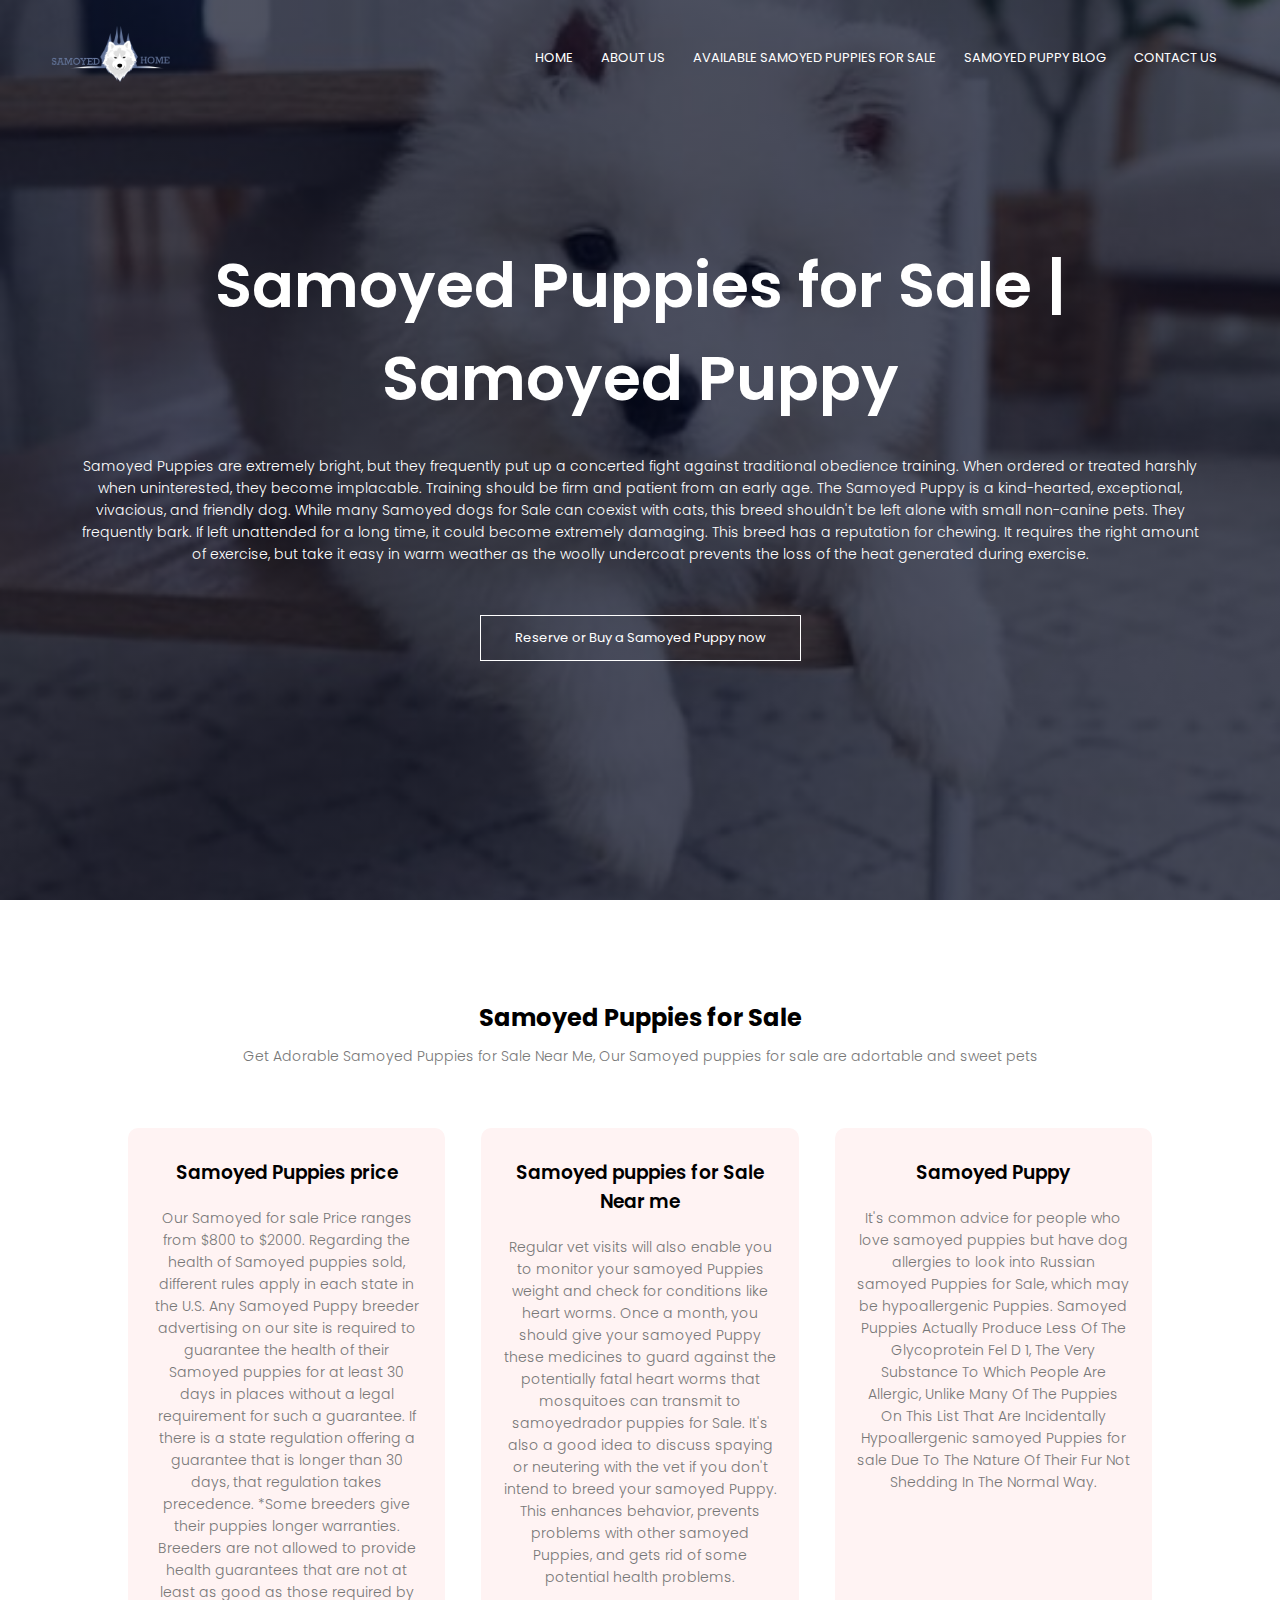
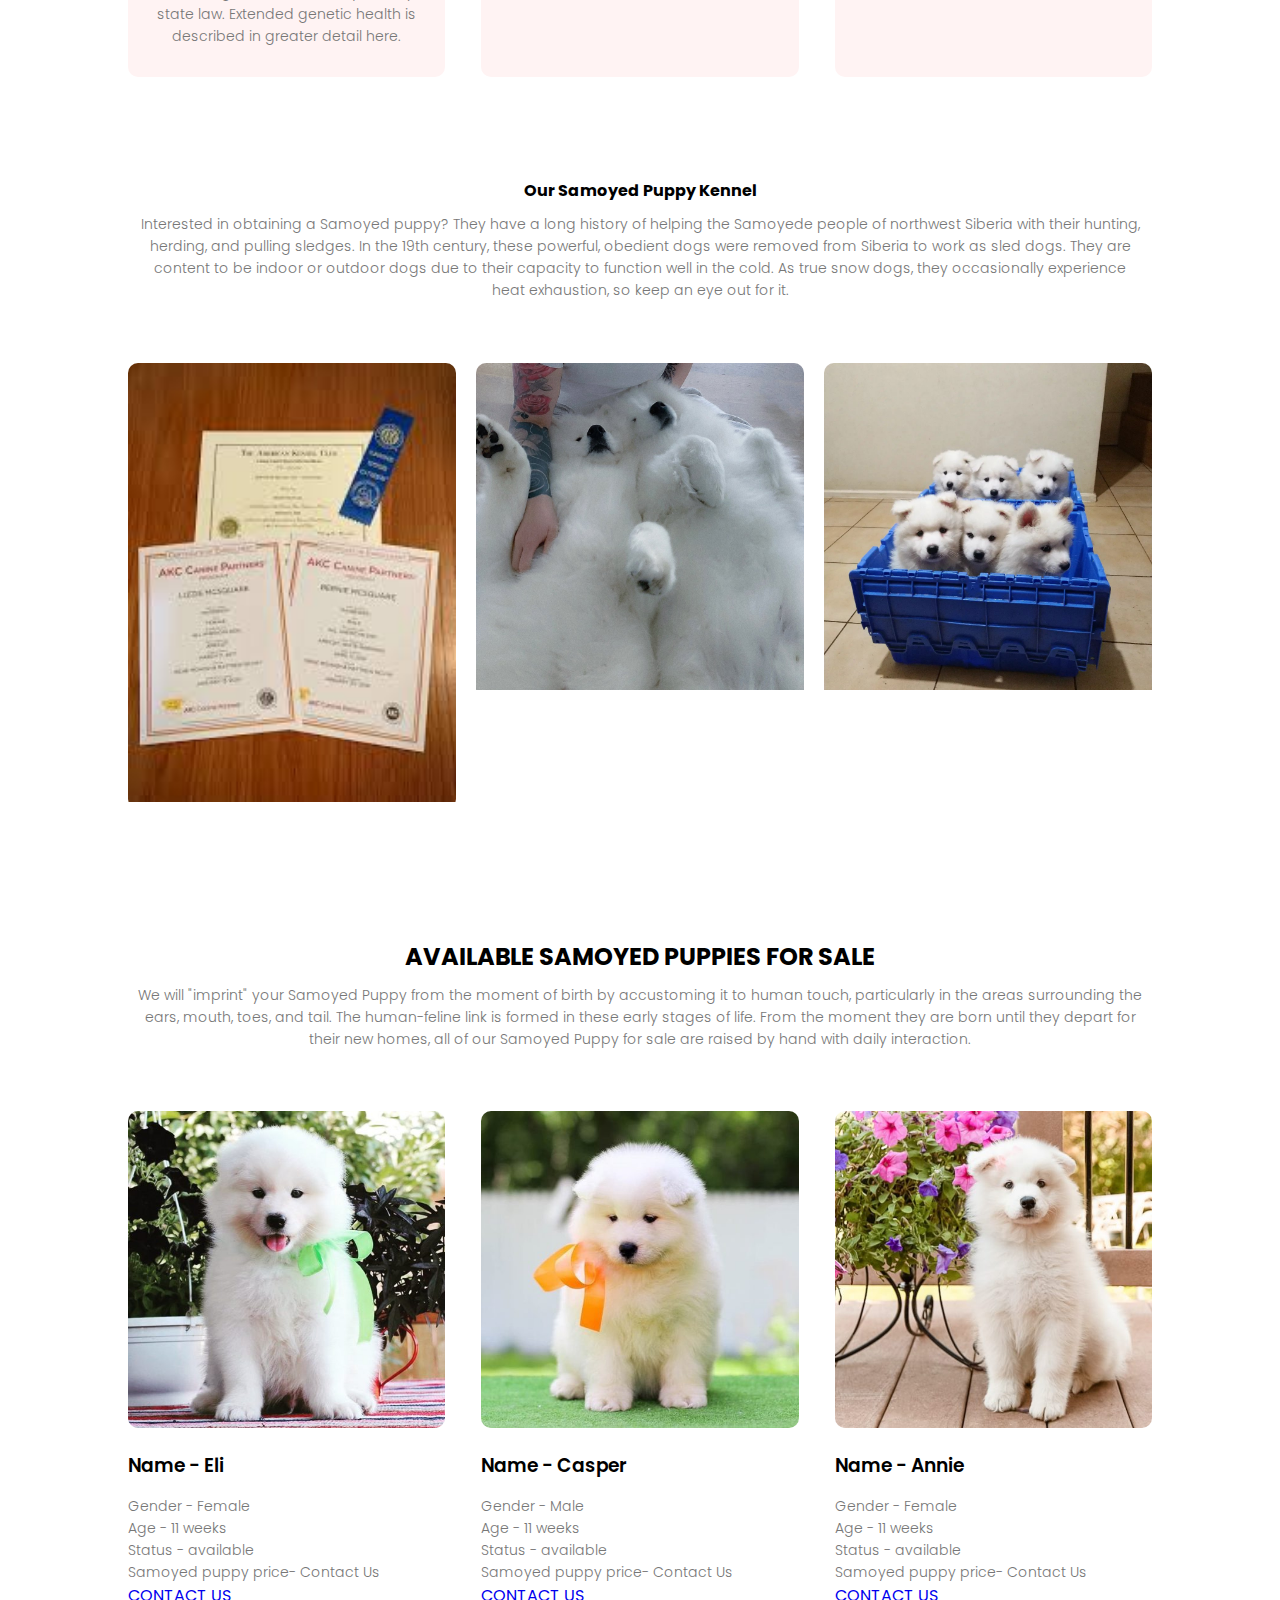
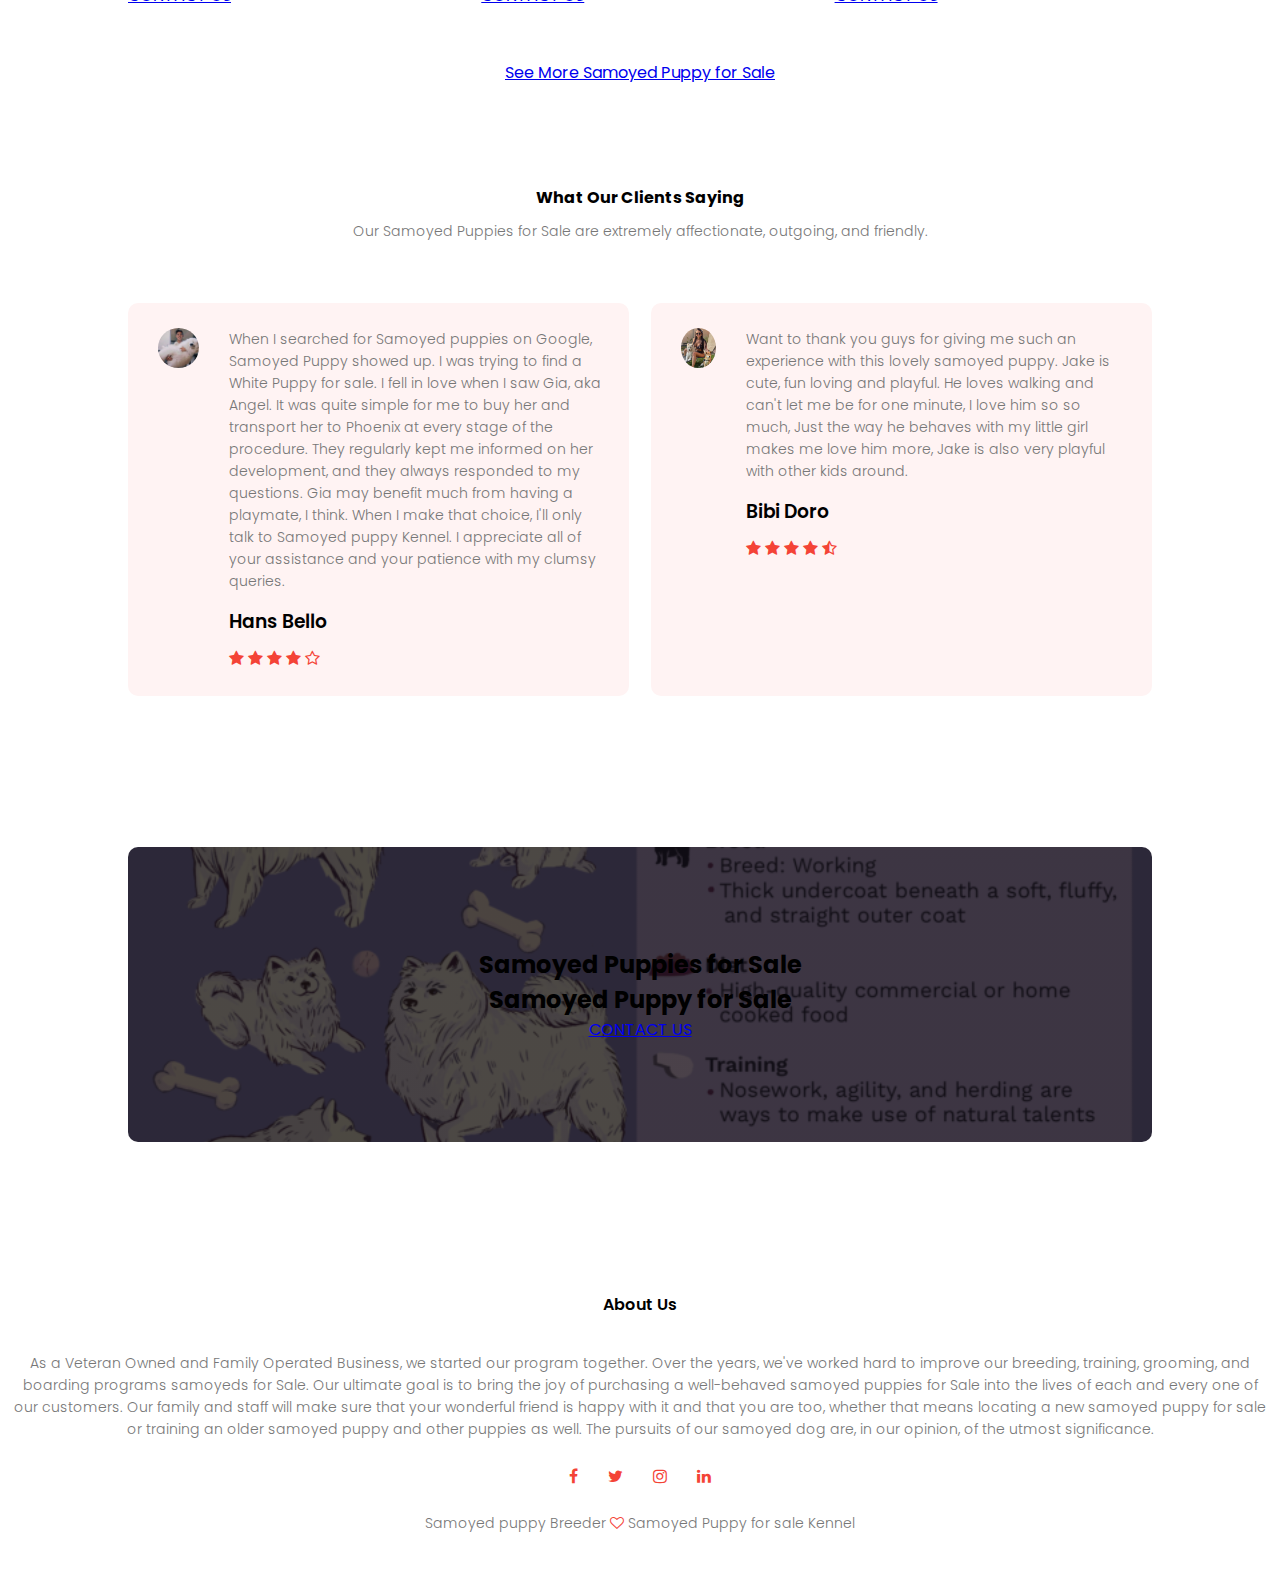
==== commit 40828536: "Update index.html" ====
--- a/index.html
+++ b/index.html
@@ -3,6 +3,7 @@
 <head>
 <meta name="viewport" content="width=device-width, initial-scale=1.0">
 <title>Samoyed Puppies for Sale - Samoyed Puppy</title>
+<meta name="google-site-verification" content="0QvbJ74tSisUFFqOZNNyvDitOumQUO7IallANkOzh0U" />
 <link rel="icon" type="image/x-icon" href="/images/samoyed puppy (1).png" alt="Samoyed puppies for sale">
 <link rel="stylesheet" href="style.css">
 
@@ -76,8 +77,8 @@
         <p>Get Adorable Samoyed Puppies for Sale Near Me, Our Samoyed puppies for sale are adortable and sweet pets</p>
         <div class="row">
             <div class="course-col">
-                <h3>Labrador Puppies for sale</h3>
-                <p>Regarding the health of Samoyed puppies sold, different rules apply in each state in the U.S. Any Samoyed Puppy breeder advertising on our site is required to guarantee the health of their Samoyed puppies for at least 30 days in places without a legal requirement for such a guarantee. If there is a state regulation offering a guarantee that is longer than 30 days, that regulation takes precedence.
+                <h3>Samoyed Puppies price</h3>
+                <p>Our Samoyed for sale Price ranges from $800 to $2000. Regarding the health of Samoyed puppies sold, different rules apply in each state in the U.S. Any Samoyed Puppy breeder advertising on our site is required to guarantee the health of their Samoyed puppies for at least 30 days in places without a legal requirement for such a guarantee. If there is a state regulation offering a guarantee that is longer than 30 days, that regulation takes precedence.
 
                     *Some breeders give their puppies longer warranties. Breeders are not allowed to provide health guarantees that are not at least as good as those required by state law. Extended genetic health is described in greater detail here.</p>
             </div>
